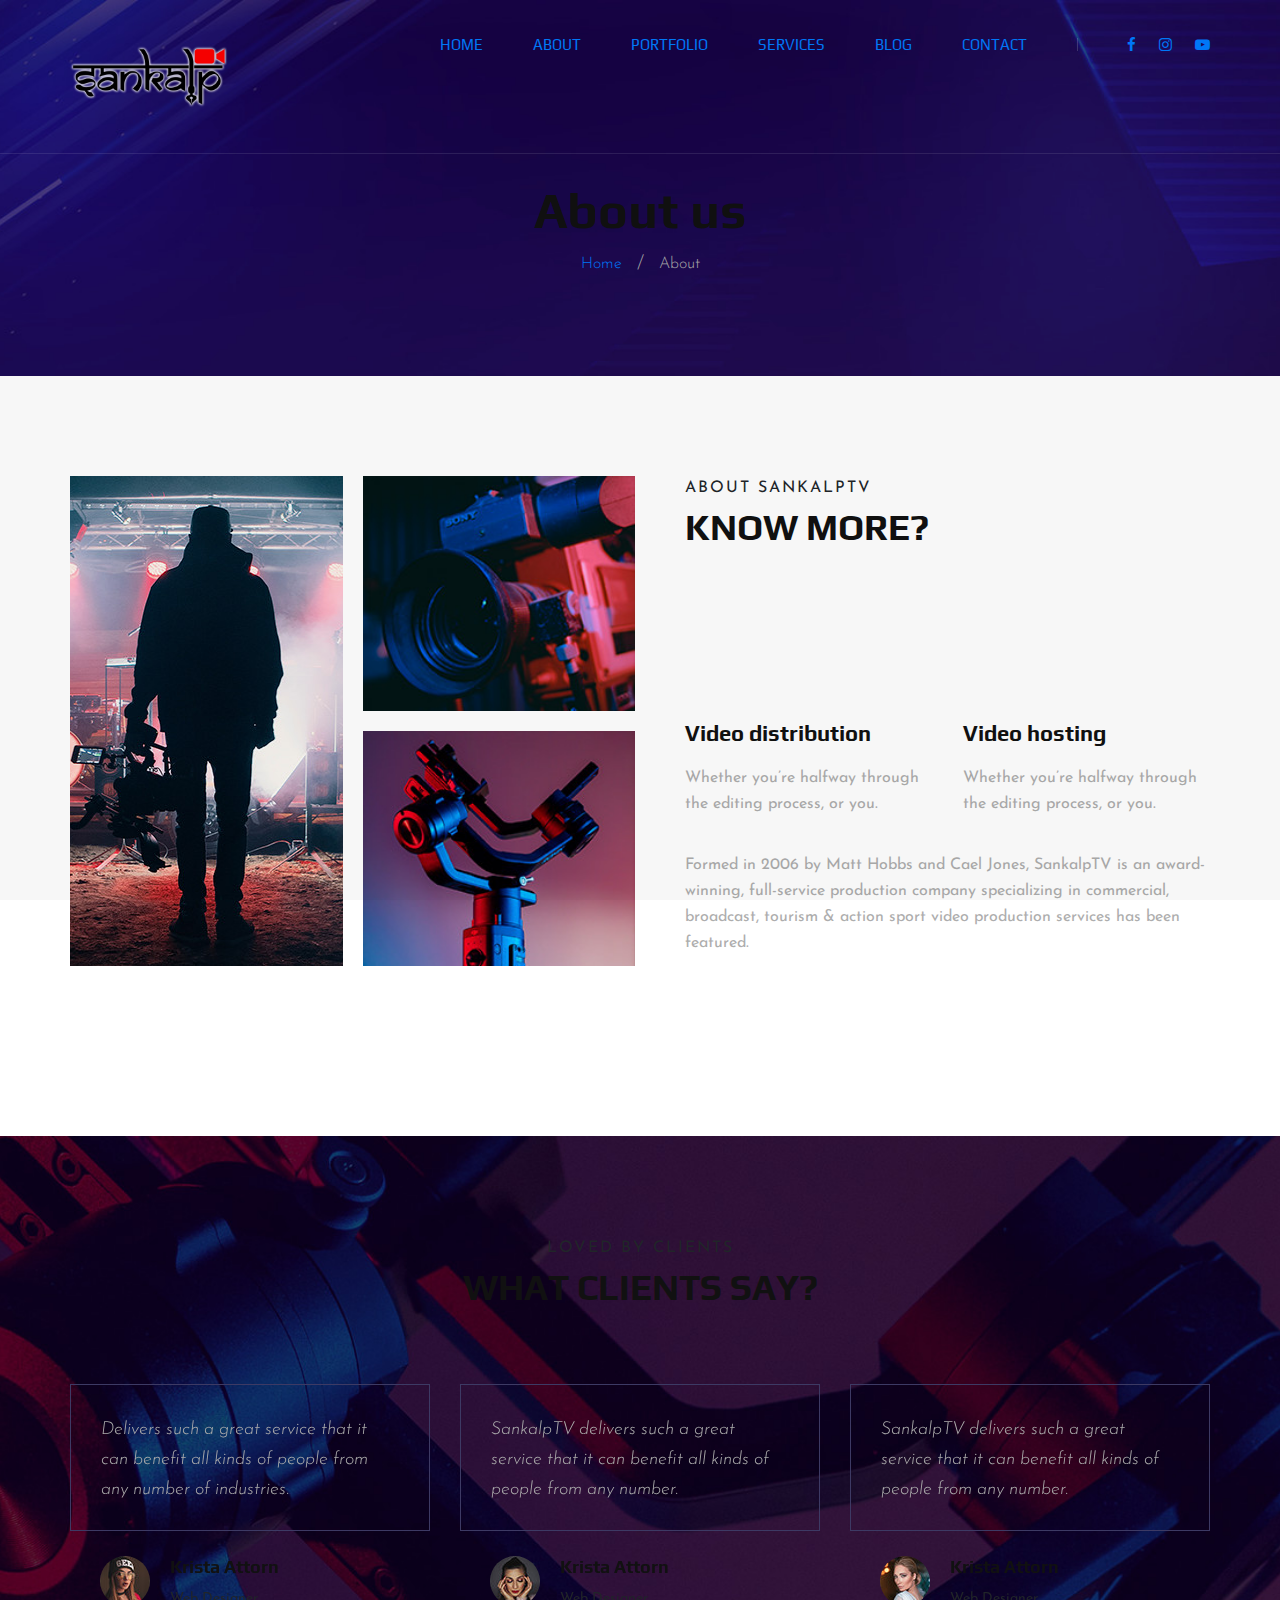
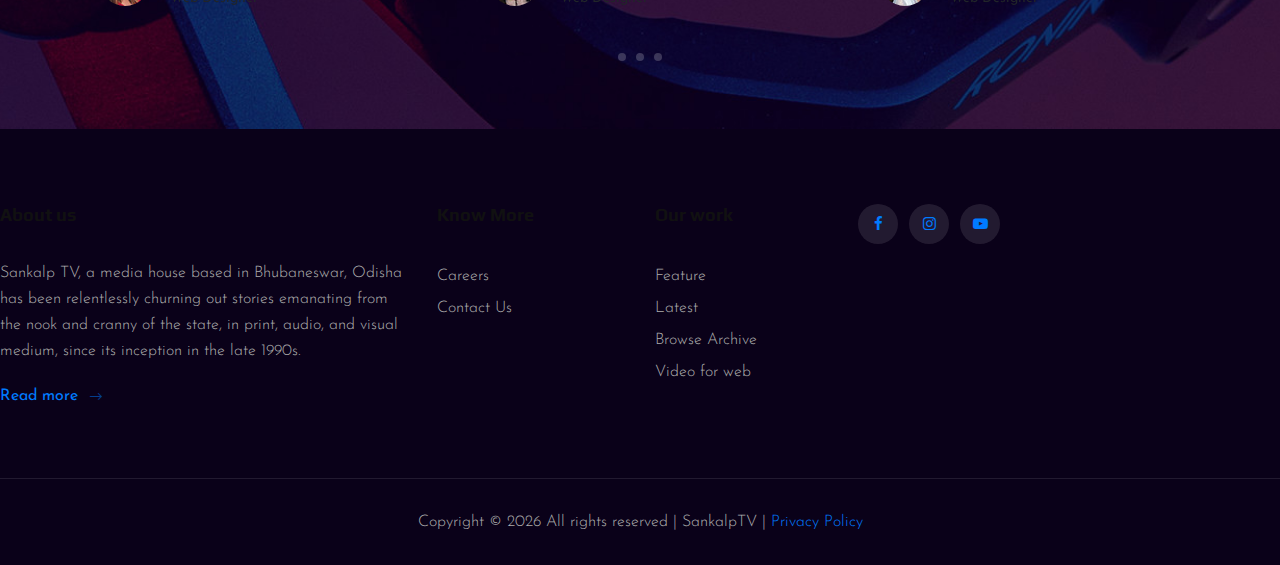
==== about.html @ 616d5037 "init work" ====
<!DOCTYPE html>
<html lang="en-IN">

<head>
    <meta charset="UTF-8">

    <!-- For IE -->
    <meta http-equiv="X-UA-Compatible" content="IE=edge">

    <!-- For Resposive Device -->
    <meta name="viewport" content="width=device-width, initial-scale=1.0">

    <meta name="description" content="SankalpTV Portfolio">
    <meta name="keywords" content="SankalpTV, Odisha, Ashok Das">
    <meta name="author" content="sankalptv"/>
    
    <title>SankalpTV | About Us</title>

    <!-- Render Optimizations-->
    <link rel="dns-prefetch" href="https://www.googletagmanager.com">
    <link rel="preconnect" href="https://fonts.gstatic.com/">
    <link rel="dns-prefetch" href="https://fonts.googleapis.com">
    <link rel="preconnect" href="https://connect.facebook.net">
    <!-- <link rel="preconnect" href="https://docs.google.com"> -->
    <link rel="preconnect" href="https://maps.google.com/">

    <!-- Google Font -->
    <link href="https://fonts.googleapis.com/css2?family=Play:wght@400;700&display=swap" rel="stylesheet">
    <link href="https://fonts.googleapis.com/css2?family=Josefin+Sans:wght@300;400;500;600;700&display=swap"
        rel="stylesheet">

    <!-- Css Styles -->
    <link rel="stylesheet" href="css/bootstrap.min.css" type="text/css">
    <link rel="stylesheet" href="css/font-awesome.min.css" type="text/css">
    <link rel="stylesheet" href="css/elegant-icons.css" type="text/css">
    <link rel="stylesheet" href="css/owl.carousel.min.css" type="text/css">
    <link rel="stylesheet" href="css/magnific-popup.css" type="text/css">
    <link rel="stylesheet" href="css/slicknav.min.css" type="text/css">
    <link rel="stylesheet" href="css/style.css" type="text/css">
</head>

<body>
    <!-- Page Preloder -->
    <div id="preloder">
        <div class="loader"></div>
    </div>

    <!-- Header Section Begin -->
    <header class="header">
        <div class="container">
            <div class="row">
                <div class="col-lg-2">
                    <div class="header__logo">
                        <a href="./index.html"><img src="img/logo/sankalp-color-logo-1.png" alt=""></a>
                    </div>
                </div>
                <div class="col-lg-10">
                    <div class="header__nav__option">
                        <nav class="header__nav__menu mobile-menu">
                            <ul>
                                <li><a href="./index.html">Home</a></li>
                                <li class="active"><a href="./about.html">About</a></li>
                                <li><a href="./portfolio.html">Portfolio</a></li>
                                <li><a href="./services.html">Services</a></li>
                                <li><a href="#">Blog</a>
                                    <ul class="dropdown">
                                        <!-- <li><a href="./about.html">About</a></li>
                                        <li><a href="./portfolio.html">Portfolio</a></li>
                                        <li><a href="./blog.html">Blog</a></li> -->
                                        <li><a href="./blog-details.html">Blog Details</a></li>
                                    </ul>
                                </li>
                                <li><a href="./contact.html">Contact</a></li>
                            </ul>
                        </nav>
                        <div class="header__nav__social">
                            <a href="https://www.facebook.com/SankalpTv"><i class="fa fa-facebook"></i></a>
                            <!-- <a href="#"><i class="fa fa-twitter"></i></a>
                            <a href="#"><i class="fa fa-dribbble"></i></a> -->
                            <a href="https://www.instagram.com/sankalp.tv"><i class="fa fa-instagram"></i></a>
                            <a href="https://www.youtube.com/@SankalpTv"><i class="fa fa-youtube-play"></i></a>
                        </div>
                    </div>
                </div>
            </div>
            <div id="mobile-menu-wrap"></div>
        </div>
    </header>
    <!-- Header End -->

    <!-- Breadcrumb Begin -->
    <div class="breadcrumb-option spad set-bg" data-setbg="img/breadcrumb-bg.jpg">
        <div class="container">
            <div class="row">
                <div class="col-lg-12 text-center">
                    <div class="breadcrumb__text">
                        <h2>About us</h2>
                        <div class="breadcrumb__links">
                            <a href="#">Home</a>
                            <span>About</span>
                        </div>
                    </div>
                </div>
            </div>
        </div>
    </div>
    <!-- Breadcrumb End -->

    <!-- About Section Begin -->
    <section class="about spad">
        <div class="container">
            <div class="row">
                <div class="col-lg-6">
                    <div class="about__pic">
                        <div class="row">
                            <div class="col-lg-6 col-md-6 col-sm-6">
                                <div class="about__pic__item about__pic__item--large set-bg"
                                    data-setbg="img/about/about-1.jpg"></div>
                            </div>
                            <div class="col-lg-6 col-md-6 col-sm-6">
                                <div class="row">
                                    <div class="col-lg-12">
                                        <div class="about__pic__item set-bg" data-setbg="img/about/about-2.jpg"></div>
                                    </div>
                                    <div class="col-lg-12">
                                        <div class="about__pic__item set-bg" data-setbg="img/about/about-3.jpg"></div>
                                    </div>
                                </div>
                            </div>
                        </div>
                    </div>
                </div>
                <div class="col-lg-6">
                    <div class="about__text">
                        <div class="section-title">
                            <span>About SankalpTV</span>
                            <h2>Know More?</h2>
                        </div>
                        <div class="row">
                            <div class="col-lg-6 col-md-6 col-sm-6">
                                <div class="services__item">
                                    <div class="services__item__icon">
                                        <img src="img/icons/si-3.png" alt="">
                                    </div>
                                    <h4>Video distribution</h4>
                                    <p>Whether you’re halfway through the editing process, or you.</p>
                                </div>
                            </div>
                            <div class="col-lg-6 col-md-6 col-sm-6">
                                <div class="services__item">
                                    <div class="services__item__icon">
                                        <img src="img/icons/si-4.png" alt="">
                                    </div>
                                    <h4>Video hosting</h4>
                                    <p>Whether you’re halfway through the editing process, or you.</p>
                                </div>
                            </div>
                        </div>
                        <div class="about__text__desc">
                            <p>Formed in 2006 by Matt Hobbs and Cael Jones, SankalpTV is an award-winning, full-service
                                production company specializing in commercial, broadcast, tourism & action sport video
                                production services has been featured.</p>
                        </div>
                    </div>
                </div>
            </div>
        </div>
    </section>
    <!-- About Section End -->

    <!-- Testimonial Section Begin -->
    <section class="testimonial spad set-bg" data-setbg="img/testimonial-bg.jpg">
        <div class="container">
            <div class="row">
                <div class="col-lg-12">
                    <div class="section-title center-title">
                        <span>Loved By Clients</span>
                        <h2>What clients say?</h2>
                    </div>
                </div>
            </div>
            <div class="row">
                <div class="testimonial__slider owl-carousel">
                    <div class="col-lg-4">
                        <div class="testimonial__item">
                            <div class="testimonial__text">
                                <p>Delivers such a great service that it can benefit all kinds of people from any number
                                    of industries.</p>
                            </div>
                            <div class="testimonial__author">
                                <div class="testimonial__author__pic">
                                    <img src="img/testimonial/ta-1.jpg" alt="">
                                </div>
                                <div class="testimonial__author__text">
                                    <h5>Krista Attorn</h5>
                                    <span>Web Designer</span>
                                </div>
                            </div>
                        </div>
                    </div>
                    <div class="col-lg-4">
                        <div class="testimonial__item">
                            <div class="testimonial__text">
                                <p>SankalpTV delivers such a great service that it can benefit all kinds of people
                                    from any number.</p>
                            </div>
                            <div class="testimonial__author">
                                <div class="testimonial__author__pic">
                                    <img src="img/testimonial/ta-2.jpg" alt="">
                                </div>
                                <div class="testimonial__author__text">
                                    <h5>Krista Attorn</h5>
                                    <span>Web Designer</span>
                                </div>
                            </div>
                        </div>
                    </div>
                    <div class="col-lg-4">
                        <div class="testimonial__item">
                            <div class="testimonial__text">
                                <p>SankalpTV delivers such a great service that it can benefit all kinds of people
                                    from any number.</p>
                            </div>
                            <div class="testimonial__author">
                                <div class="testimonial__author__pic">
                                    <img src="img/testimonial/ta-3.jpg" alt="">
                                </div>
                                <div class="testimonial__author__text">
                                    <h5>Krista Attorn</h5>
                                    <span>Web Designer</span>
                                </div>
                            </div>
                        </div>
                    </div>
                    <div class="col-lg-4">
                        <div class="testimonial__item">
                            <div class="testimonial__text">
                                <p>Delivers such a great service that it can benefit all kinds of people from any number
                                    of industries.</p>
                            </div>
                            <div class="testimonial__author">
                                <div class="testimonial__author__pic">
                                    <img src="img/testimonial/ta-1.jpg" alt="">
                                </div>
                                <div class="testimonial__author__text">
                                    <h5>Krista Attorn</h5>
                                    <span>Web Designer</span>
                                </div>
                            </div>
                        </div>
                    </div>
                    <div class="col-lg-4">
                        <div class="testimonial__item">
                            <div class="testimonial__text">
                                <p>SankalpTV delivers such a great service that it can benefit all kinds of people
                                    from any number.</p>
                            </div>
                            <div class="testimonial__author">
                                <div class="testimonial__author__pic">
                                    <img src="img/testimonial/ta-2.jpg" alt="">
                                </div>
                                <div class="testimonial__author__text">
                                    <h5>Krista Attorn</h5>
                                    <span>Web Designer</span>
                                </div>
                            </div>
                        </div>
                    </div>
                </div>
            </div>
        </div>
    </section>
    <!-- Testimonial Section End -->

    <!-- Counter Section Begin -->
    <!-- <section class="counter">
        <div class="container">
            <div class="counter__content">
                <div class="row">
                    <div class="col-lg-3 col-md-6 col-sm-6">
                        <div class="counter__item">
                            <div class="counter__item__text">
                                <img src="img/icons/ci-1.png" alt="">
                                <h2 class="counter_num">1000</h2>
                                <p>Completed Projects</p>
                            </div>
                        </div>
                    </div>
                    <div class="col-lg-3 col-md-6 col-sm-6">
                        <div class="counter__item second__item">
                            <div class="counter__item__text">
                                <img src="img/icons/ci-2.png" alt="">
                                <h2 class="counter_num">300</h2>
                                <p>Happy clients</p>
                            </div>
                        </div>
                    </div>
                    <div class="col-lg-3 col-md-6 col-sm-6">
                        <div class="counter__item third__item">
                            <div class="counter__item__text">
                                <img src="img/icons/ci-3.png" alt="">
                                <h2 class="counter_num">230</h2>
                                <p>Perspective clients</p>
                            </div>
                        </div>
                    </div>
                    <div class="col-lg-3 col-md-6 col-sm-6">
                        <div class="counter__item four__item">
                            <div class="counter__item__text">
                                <img src="img/icons/ci-4.png" alt="">
                                <h2 class="counter_num">230</h2>
                                <p>Completed Projects</p>
                            </div>
                        </div>
                    </div>
                </div>
            </div>
        </div>
    </section> -->
    <!-- Counter Section End -->

    <!-- Team Section Begin -->
    <!-- <section class="team spad set-bg" data-setbg="img/team-bg.jpg">
        <div class="container">
            <div class="row">
                <div class="col-lg-12">
                    <div class="section-title team__title">
                        <span>Nice to meet</span>
                        <h2>OUR Team</h2>
                    </div>
                </div>
            </div>
            <div class="row">
                <div class="col-lg-3 col-md-6 col-sm-6 p-0">
                    <div class="team__item set-bg" data-setbg="img/team/team-1.jpg">
                        <div class="team__item__text">
                            <h4>AMANDA STONE</h4>
                            <p>SankalpTV</p>
                            <div class="team__item__social">
                                <a href="https://www.facebook.com/SankalpTv"><i class="fa fa-facebook"></i></a>
                                <a href="#"><i class="fa fa-twitter"></i></a>
                                <a href="#"><i class="fa fa-dribbble"></i></a>
                                <a href="https://www.instagram.com/sankalp.tv"><i class="fa fa-instagram"></i></a>
                            </div>
                        </div>
                    </div>
                </div>
                <div class="col-lg-3 col-md-6 col-sm-6 p-0">
                    <div class="team__item team__item--second set-bg" data-setbg="img/team/team-2.jpg">
                        <div class="team__item__text">
                            <h4>AMANDA STONE</h4>
                            <p>SankalpTV</p>
                            <div class="team__item__social">
                                <a href="https://www.facebook.com/SankalpTv"><i class="fa fa-facebook"></i></a>
                                <a href="#"><i class="fa fa-twitter"></i></a>
                                <a href="#"><i class="fa fa-dribbble"></i></a>
                                <a href="https://www.instagram.com/sankalp.tv"><i class="fa fa-instagram"></i></a>
                            </div>
                        </div>
                    </div>
                </div>
                <div class="col-lg-3 col-md-6 col-sm-6 p-0">
                    <div class="team__item team__item--third set-bg" data-setbg="img/team/team-3.jpg">
                        <div class="team__item__text">
                            <h4>AMANDA STONE</h4>
                            <p>SankalpTV</p>
                            <div class="team__item__social">
                                <a href="https://www.facebook.com/SankalpTv"><i class="fa fa-facebook"></i></a>
                                <a href="#"><i class="fa fa-twitter"></i></a>
                                <a href="#"><i class="fa fa-dribbble"></i></a>
                                <a href="https://www.instagram.com/sankalp.tv"><i class="fa fa-instagram"></i></a>
                            </div>
                        </div>
                    </div>
                </div>
                <div class="col-lg-3 col-md-6 col-sm-6 p-0">
                    <div class="team__item team__item--four set-bg" data-setbg="img/team/team-4.jpg">
                        <div class="team__item__text">
                            <h4>AMANDA STONE</h4>
                            <p>SankalpTV</p>
                            <div class="team__item__social">
                                <a href="https://www.facebook.com/SankalpTv"><i class="fa fa-facebook"></i></a>
                                <a href="#"><i class="fa fa-twitter"></i></a>
                                <a href="#"><i class="fa fa-dribbble"></i></a>
                                <a href="https://www.instagram.com/sankalp.tv"><i class="fa fa-instagram"></i></a>
                            </div>
                        </div>
                    </div>
                </div>
                <div class="col-lg-12 p-0">
                    <div class="team__btn">
                        <a href="#" class="primary-btn">Meet Our Team</a>
                    </div>
                </div>
            </div>
        </div>
    </section> -->
    <!-- Team Section End -->

    <!-- Footer Section Begin -->
    <footer class="footer">
        <div class="container">
            <!-- <div class="footer__top">
                <div class="row">
                    <div class="col-lg-6 col-md-6">
                        <div class="footer__top__logo">
                            <a href="#"><img src="img/logo/sankalp-color-logo-1.png" alt=""></a>
                        </div>
                    </div>
                    <div class="col-lg-6 col-md-6">
                        <div class="footer__top__social">
                            <a href="https://www.facebook.com/SankalpTv"><i class="fa fa-facebook"></i></a>
                            <a href="#"><i class="fa fa-twitter"></i></a>
                            <a href="#"><i class="fa fa-dribbble"></i></a>
                            <a href="https://www.instagram.com/sankalp.tv"><i class="fa fa-instagram"></i></a>
                            <a href="https://www.youtube.com/@SankalpTv"><i class="fa fa-youtube-play"></i></a>
                        </div>
                    </div>
                </div> -->
            </div>
            <div class="footer__option">
                <div class="row">
                    <div class="col-lg-4 col-md-6 col-sm-6">
                        <div class="footer__option__item">
                            <h5>About us</h5>
                            <p>Sankalp TV, a media house based in Bhubaneswar, Odisha has been relentlessly churning out stories emanating from the nook and cranny of the state, in print, audio, and visual medium, since its inception in the late 1990s.</p>
                            <a href="./about.html" class="read__more">Read more <span class="arrow_right"></span></a>
                        </div>
                    </div>
                    <div class="col-lg-2 col-md-3 col-sm-3">
                        <div class="footer__option__item">
                            <h5>Know More</h5>
                            <ul>
                                <!-- <li><a href="#">Team</a></li> -->
                                <li><a href="#">Careers</a></li>
                                <li><a href="#">Contact Us</a></li>
                                <!-- <li><a href="#">Locations</a></li> -->
                            </ul>
                        </div>
                    </div>
                    <div class="col-lg-2 col-md-3 col-sm-3">
                        <div class="footer__option__item">
                            <h5>Our work</h5>
                            <ul>
                                <li><a href="#">Feature</a></li>
                                <li><a href="#">Latest</a></li>
                                <li><a href="#">Browse Archive</a></li>
                                <li><a href="#">Video for web</a></li>
                            </ul>
                        </div>
                    </div>
                    <!-- <div class="col-lg-4 col-md-12">
                        <div class="footer__option__item">
                            <h5>Newsletter</h5>
                            <p>SankalpTV is an award-winning, full-service production company specializing.</p>
                            <form action="#">
                                <input type="text" placeholder="Email">
                                <button type="submit"><i class="fa fa-send"></i></button>
                            </form>
                        </div>
                    </div> -->
                    <div class="footer__top__social">
                        <a href="https://www.facebook.com/SankalpTv"><i class="fa fa-facebook"></i></a>
                        <!-- <a href="#"><i class="fa fa-twitter"></i></a>
                        <a href="#"><i class="fa fa-dribbble"></i></a> -->
                        <a href="https://www.instagram.com/sankalp.tv"><i class="fa fa-instagram"></i></a>
                        <a href="https://www.youtube.com/@SankalpTv"><i class="fa fa-youtube-play"></i></a>
                    </div>
                </div>
            </div>
            <div class="footer__copyright">
                <div class="row">
                    <div class="col-lg-12 text-center">
                        <p class="footer__copyright__text">Copyright &copy;
                            <script>
                                document.write(new Date().getFullYear());
                            </script>
                            All rights reserved | SankalpTV | <a href="./privacy-policy.html">Privacy Policy</a>
                        </p>
                    </div>
                </div>
            </div>
        </div>
    </footer>
    <!-- Footer Section End -->

    <!-- Js Plugins -->
    <script src="js/jquery-3.3.1.min.js"></script>
    <script src="js/bootstrap.min.js"></script>
    <script src="js/jquery.magnific-popup.min.js"></script>
    <script src="js/mixitup.min.js"></script>
    <script src="js/masonry.pkgd.min.js"></script>
    <script src="js/jquery.slicknav.js"></script>
    <script src="js/owl.carousel.min.js"></script>
    <script src="js/main.js"></script>
</body>

</html>
---- css/elegant-icons.css ----
@font-face {
	font-family: 'ElegantIcons';
	src:url('../fonts/ElegantIcons.eot');
	src:url('../fonts/ElegantIcons.eot?#iefix') format('embedded-opentype'),
		url('../fonts/ElegantIcons.woff') format('woff'),
		url('../fonts/ElegantIcons.ttf') format('truetype'),
		url('../fonts/ElegantIcons.svg#ElegantIcons') format('svg');
	font-weight: normal;
	font-style: normal;
}

/* Use the following CSS code if you want to use data attributes for inserting your icons */
[data-icon]:before {
	font-family: 'ElegantIcons';
	content: attr(data-icon);
	speak: none;
	font-weight: normal;
	font-variant: normal;
	text-transform: none;
	line-height: 1;
	-webkit-font-smoothing: antialiased;
	-moz-osx-font-smoothing: grayscale;
}

/* Use the following CSS code if you want to have a class per icon */
/*
Instead of a list of all class selectors,
you can use the generic selector below, but it's slower:
[class*="your-class-prefix"] {
*/
.arrow_up, .arrow_down, .arrow_left, .arrow_right, .arrow_left-up, .arrow_right-up, .arrow_right-down, .arrow_left-down, .arrow-up-down, .arrow_up-down_alt, .arrow_left-right_alt, .arrow_left-right, .arrow_expand_alt2, .arrow_expand_alt, .arrow_condense, .arrow_expand, .arrow_move, .arrow_carrot-up, .arrow_carrot-down, .arrow_carrot-left, .arrow_carrot-right, .arrow_carrot-2up, .arrow_carrot-2down, .arrow_carrot-2left, .arrow_carrot-2right, .arrow_carrot-up_alt2, .arrow_carrot-down_alt2, .arrow_carrot-left_alt2, .arrow_carrot-right_alt2, .arrow_carrot-2up_alt2, .arrow_carrot-2down_alt2, .arrow_carrot-2left_alt2, .arrow_carrot-2right_alt2, .arrow_triangle-up, .arrow_triangle-down, .arrow_triangle-left, .arrow_triangle-right, .arrow_triangle-up_alt2, .arrow_triangle-down_alt2, .arrow_triangle-left_alt2, .arrow_triangle-right_alt2, .arrow_back, .icon_minus-06, .icon_plus, .icon_close, .icon_check, .icon_minus_alt2, .icon_plus_alt2, .icon_close_alt2, .icon_check_alt2, .icon_zoom-out_alt, .icon_zoom-in_alt, .icon_search, .icon_box-empty, .icon_box-selected, .icon_minus-box, .icon_plus-box, .icon_box-checked, .icon_circle-empty, .icon_circle-slelected, .icon_stop_alt2, .icon_stop, .icon_pause_alt2, .icon_pause, .icon_menu, .icon_menu-square_alt2, .icon_menu-circle_alt2, .icon_ul, .icon_ol, .icon_adjust-horiz, .icon_adjust-vert, .icon_document_alt, .icon_documents_alt, .icon_pencil, .icon_pencil-edit_alt, .icon_pencil-edit, .icon_folder-alt, .icon_folder-open_alt, .icon_folder-add_alt, .icon_info_alt, .icon_error-oct_alt, .icon_error-circle_alt, .icon_error-triangle_alt, .icon_question_alt2, .icon_question, .icon_comment_alt, .icon_chat_alt, .icon_vol-mute_alt, .icon_volume-low_alt, .icon_volume-high_alt, .icon_quotations, .icon_quotations_alt2, .icon_clock_alt, .icon_lock_alt, .icon_lock-open_alt, .icon_key_alt, .icon_cloud_alt, .icon_cloud-upload_alt, .icon_cloud-download_alt, .icon_image, .icon_images, .icon_lightbulb_alt, .icon_gift_alt, .icon_house_alt, .icon_genius, .icon_mobile, .icon_tablet, .icon_laptop, .icon_desktop, .icon_camera_alt, .icon_mail_alt, .icon_cone_alt, .icon_ribbon_alt, .icon_bag_alt, .icon_creditcard, .icon_cart_alt, .icon_paperclip, .icon_tag_alt, .icon_tags_alt, .icon_trash_alt, .icon_cursor_alt, .icon_mic_alt, .icon_compass_alt, .icon_pin_alt, .icon_pushpin_alt, .icon_map_alt, .icon_drawer_alt, .icon_toolbox_alt, .icon_book_alt, .icon_calendar, .icon_film, .icon_table, .icon_contacts_alt, .icon_headphones, .icon_lifesaver, .icon_piechart, .icon_refresh, .icon_link_alt, .icon_link, .icon_loading, .icon_blocked, .icon_archive_alt, .icon_heart_alt, .icon_star_alt, .icon_star-half_alt, .icon_star, .icon_star-half, .icon_tools, .icon_tool, .icon_cog, .icon_cogs, .arrow_up_alt, .arrow_down_alt, .arrow_left_alt, .arrow_right_alt, .arrow_left-up_alt, .arrow_right-up_alt, .arrow_right-down_alt, .arrow_left-down_alt, .arrow_condense_alt, .arrow_expand_alt3, .arrow_carrot_up_alt, .arrow_carrot-down_alt, .arrow_carrot-left_alt, .arrow_carrot-right_alt, .arrow_carrot-2up_alt, .arrow_carrot-2dwnn_alt, .arrow_carrot-2left_alt, .arrow_carrot-2right_alt, .arrow_triangle-up_alt, .arrow_triangle-down_alt, .arrow_triangle-left_alt, .arrow_triangle-right_alt, .icon_minus_alt, .icon_plus_alt, .icon_close_alt, .icon_check_alt, .icon_zoom-out, .icon_zoom-in, .icon_stop_alt, .icon_menu-square_alt, .icon_menu-circle_alt, .icon_document, .icon_documents, .icon_pencil_alt, .icon_folder, .icon_folder-open, .icon_folder-add, .icon_folder_upload, .icon_folder_download, .icon_info, .icon_error-circle, .icon_error-oct, .icon_error-triangle, .icon_question_alt, .icon_comment, .icon_chat, .icon_vol-mute, .icon_volume-low, .icon_volume-high, .icon_quotations_alt, .icon_clock, .icon_lock, .icon_lock-open, .icon_key, .icon_cloud, .icon_cloud-upload, .icon_cloud-download, .icon_lightbulb, .icon_gift, .icon_house, .icon_camera, .icon_mail, .icon_cone, .icon_ribbon, .icon_bag, .icon_cart, .icon_tag, .icon_tags, .icon_trash, .icon_cursor, .icon_mic, .icon_compass, .icon_pin, .icon_pushpin, .icon_map, .icon_drawer, .icon_toolbox, .icon_book, .icon_contacts, .icon_archive, .icon_heart, .icon_profile, .icon_group, .icon_grid-2x2, .icon_grid-3x3, .icon_music, .icon_pause_alt, .icon_phone, .icon_upload, .icon_download, .social_facebook, .social_twitter, .social_pinterest, .social_googleplus, .social_tumblr, .social_tumbleupon, .social_wordpress, .social_instagram, .social_dribbble, .social_vimeo, .social_linkedin, .social_rss, .social_deviantart, .social_share, .social_myspace, .social_skype, .social_youtube, .social_picassa, .social_googledrive, .social_flickr, .social_blogger, .social_spotify, .social_delicious, .social_facebook_circle, .social_twitter_circle, .social_pinterest_circle, .social_googleplus_circle, .social_tumblr_circle, .social_stumbleupon_circle, .social_wordpress_circle, .social_instagram_circle, .social_dribbble_circle, .social_vimeo_circle, .social_linkedin_circle, .social_rss_circle, .social_deviantart_circle, .social_share_circle, .social_myspace_circle, .social_skype_circle, .social_youtube_circle, .social_picassa_circle, .social_googledrive_alt2, .social_flickr_circle, .social_blogger_circle, .social_spotify_circle, .social_delicious_circle, .social_facebook_square, .social_twitter_square, .social_pinterest_square, .social_googleplus_square, .social_tumblr_square, .social_stumbleupon_square, .social_wordpress_square, .social_instagram_square, .social_dribbble_square, .social_vimeo_square, .social_linkedin_square, .social_rss_square, .social_deviantart_square, .social_share_square, .social_myspace_square, .social_skype_square, .social_youtube_square, .social_picassa_square, .social_googledrive_square, .social_flickr_square, .social_blogger_square, .social_spotify_square, .social_delicious_square, .icon_printer, .icon_calulator, .icon_building, .icon_floppy, .icon_drive, .icon_search-2, .icon_id, .icon_id-2, .icon_puzzle, .icon_like, .icon_dislike, .icon_mug, .icon_currency, .icon_wallet, .icon_pens, .icon_easel, .icon_flowchart, .icon_datareport, .icon_briefcase, .icon_shield, .icon_percent, .icon_globe, .icon_globe-2, .icon_target, .icon_hourglass, .icon_balance, .icon_rook, .icon_printer-alt, .icon_calculator_alt, .icon_building_alt, .icon_floppy_alt, .icon_drive_alt, .icon_search_alt, .icon_id_alt, .icon_id-2_alt, .icon_puzzle_alt, .icon_like_alt, .icon_dislike_alt, .icon_mug_alt, .icon_currency_alt, .icon_wallet_alt, .icon_pens_alt, .icon_easel_alt, .icon_flowchart_alt, .icon_datareport_alt, .icon_briefcase_alt, .icon_shield_alt, .icon_percent_alt, .icon_globe_alt, .icon_clipboard {
	font-family: 'ElegantIcons';
	speak: none;
	font-style: normal;
	font-weight: normal;
	font-variant: normal;
	text-transform: none;
	line-height: 1;
	-webkit-font-smoothing: antialiased;
}
.arrow_up:before {
	content: "\21";
}
.arrow_down:before {
	content: "\22";
}
.arrow_left:before {
	content: "\23";
}
.arrow_right:before {
	content: "\24";
}
.arrow_left-up:before {
	content: "\25";
}
.arrow_right-up:before {
	content: "\26";
}
.arrow_right-down:before {
	content: "\27";
}
.arrow_left-down:before {
	content: "\28";
}
.arrow-up-down:before {
	content: "\29";
}
.arrow_up-down_alt:before {
	content: "\2a";
}
.arrow_left-right_alt:before {
	content: "\2b";
}
.arrow_left-right:before {
	content: "\2c";
}
.arrow_expand_alt2:before {
	content: "\2d";
}
.arrow_expand_alt:before {
	content: "\2e";
}
.arrow_condense:before {
	content: "\2f";
}
.arrow_expand:before {
	content: "\30";
}
.arrow_move:before {
	content: "\31";
}
.arrow_carrot-up:before {
	content: "\32";
}
.arrow_carrot-down:before {
	content: "\33";
}
.arrow_carrot-left:before {
	content: "\34";
}
.arrow_carrot-right:before {
	content: "\35";
}
.arrow_carrot-2up:before {
	content: "\36";
}
.arrow_carrot-2down:before {
	content: "\37";
}
.arrow_carrot-2left:before {
	content: "\38";
}
.arrow_carrot-2right:before {
	content: "\39";
}
.arrow_carrot-up_alt2:before {
	content: "\3a";
}
.arrow_carrot-down_alt2:before {
	content: "\3b";
}
.arrow_carrot-left_alt2:before {
	content: "\3c";
}
.arrow_carrot-right_alt2:before {
	content: "\3d";
}
.arrow_carrot-2up_alt2:before {
	content: "\3e";
}
.arrow_carrot-2down_alt2:before {
	content: "\3f";
}
.arrow_carrot-2left_alt2:before {
	content: "\40";
}
.arrow_carrot-2right_alt2:before {
	content: "\41";
}
.arrow_triangle-up:before {
	content: "\42";
}
.arrow_triangle-down:before {
	content: "\43";
}
.arrow_triangle-left:before {
	content: "\44";
}
.arrow_triangle-right:before {
	content: "\45";
}
.arrow_triangle-up_alt2:before {
	content: "\46";
}
.arrow_triangle-down_alt2:before {
	content: "\47";
}
.arrow_triangle-left_alt2:before {
	content: "\48";
}
.arrow_triangle-right_alt2:before {
	content: "\49";
}
.arrow_back:before {
	content: "\4a";
}
.icon_minus-06:before {
	content: "\4b";
}
.icon_plus:before {
	content: "\4c";
}
.icon_close:before {
	content: "\4d";
}
.icon_check:before {
	content: "\4e";
}
.icon_minus_alt2:before {
	content: "\4f";
}
.icon_plus_alt2:before {
	content: "\50";
}
.icon_close_alt2:before {
	content: "\51";
}
.icon_check_alt2:before {
	content: "\52";
}
.icon_zoom-out_alt:before {
	content: "\53";
}
.icon_zoom-in_alt:before {
	content: "\54";
}
.icon_search:before {
	content: "\55";
}
.icon_box-empty:before {
	content: "\56";
}
.icon_box-selected:before {
	content: "\57";
}
.icon_minus-box:before {
	content: "\58";
}
.icon_plus-box:before {
	content: "\59";
}
.icon_box-checked:before {
	content: "\5a";
}
.icon_circle-empty:before {
	content: "\5b";
}
.icon_circle-slelected:before {
	content: "\5c";
}
.icon_stop_alt2:before {
	content: "\5d";
}
.icon_stop:before {
	content: "\5e";
}
.icon_pause_alt2:before {
	content: "\5f";
}
.icon_pause:before {
	content: "\60";
}
.icon_menu:before {
	content: "\61";
}
.icon_menu-square_alt2:before {
	content: "\62";
}
.icon_menu-circle_alt2:before {
	content: "\63";
}
.icon_ul:before {
	content: "\64";
}
.icon_ol:before {
	content: "\65";
}
.icon_adjust-horiz:before {
	content: "\66";
}
.icon_adjust-vert:before {
	content: "\67";
}
.icon_document_alt:before {
	content: "\68";
}
.icon_documents_alt:before {
	content: "\69";
}
.icon_pencil:before {
	content: "\6a";
}
.icon_pencil-edit_alt:before {
	content: "\6b";
}
.icon_pencil-edit:before {
	content: "\6c";
}
.icon_folder-alt:before {
	content: "\6d";
}
.icon_folder-open_alt:before {
	content: "\6e";
}
.icon_folder-add_alt:before {
	content: "\6f";
}
.icon_info_alt:before {
	content: "\70";
}
.icon_error-oct_alt:before {
	content: "\71";
}
.icon_error-circle_alt:before {
	content: "\72";
}
.icon_error-triangle_alt:before {
	content: "\73";
}
.icon_question_alt2:before {
	content: "\74";
}
.icon_question:before {
	content: "\75";
}
.icon_comment_alt:before {
	content: "\76";
}
.icon_chat_alt:before {
	content: "\77";
}
.icon_vol-mute_alt:before {
	content: "\78";
}
.icon_volume-low_alt:before {
	content: "\79";
}
.icon_volume-high_alt:before {
	content: "\7a";
}
.icon_quotations:before {
	content: "\7b";
}
.icon_quotations_alt2:before {
	content: "\7c";
}
.icon_clock_alt:before {
	content: "\7d";
}
.icon_lock_alt:before {
	content: "\7e";
}
.icon_lock-open_alt:before {
	content: "\e000";
}
.icon_key_alt:before {
	content: "\e001";
}
.icon_cloud_alt:before {
	content: "\e002";
}
.icon_cloud-upload_alt:before {
	content: "\e003";
}
.icon_cloud-download_alt:before {
	content: "\e004";
}
.icon_image:before {
	content: "\e005";
}
.icon_images:before {
	content: "\e006";
}
.icon_lightbulb_alt:before {
	content: "\e007";
}
.icon_gift_alt:before {
	content: "\e008";
}
.icon_house_alt:before {
	content: "\e009";
}
.icon_genius:before {
	content: "\e00a";
}
.icon_mobile:before {
	content: "\e00b";
}
.icon_tablet:before {
	content: "\e00c";
}
.icon_laptop:before {
	content: "\e00d";
}
.icon_desktop:before {
	content: "\e00e";
}
.icon_camera_alt:before {
	content: "\e00f";
}
.icon_mail_alt:before {
	content: "\e010";
}
.icon_cone_alt:before {
	content: "\e011";
}
.icon_ribbon_alt:before {
	content: "\e012";
}
.icon_bag_alt:before {
	content: "\e013";
}
.icon_creditcard:before {
	content: "\e014";
}
.icon_cart_alt:before {
	content: "\e015";
}
.icon_paperclip:before {
	content: "\e016";
}
.icon_tag_alt:before {
	content: "\e017";
}
.icon_tags_alt:before {
	content: "\e018";
}
.icon_trash_alt:before {
	content: "\e019";
}
.icon_cursor_alt:before {
	content: "\e01a";
}
.icon_mic_alt:before {
	content: "\e01b";
}
.icon_compass_alt:before {
	content: "\e01c";
}
.icon_pin_alt:before {
	content: "\e01d";
}
.icon_pushpin_alt:before {
	content: "\e01e";
}
.icon_map_alt:before {
	content: "\e01f";
}
.icon_drawer_alt:before {
	content: "\e020";
}
.icon_toolbox_alt:before {
	content: "\e021";
}
.icon_book_alt:before {
	content: "\e022";
}
.icon_calendar:before {
	content: "\e023";
}
.icon_film:before {
	content: "\e024";
}
.icon_table:before {
	content: "\e025";
}
.icon_contacts_alt:before {
	content: "\e026";
}
.icon_headphones:before {
	content: "\e027";
}
.icon_lifesaver:before {
	content: "\e028";
}
.icon_piechart:before {
	content: "\e029";
}
.icon_refresh:before {
	content: "\e02a";
}
.icon_link_alt:before {
	content: "\e02b";
}
.icon_link:before {
	content: "\e02c";
}
.icon_loading:before {
	content: "\e02d";
}
.icon_blocked:before {
	content: "\e02e";
}
.icon_archive_alt:before {
	content: "\e02f";
}
.icon_heart_alt:before {
	content: "\e030";
}
.icon_star_alt:before {
	content: "\e031";
}
.icon_star-half_alt:before {
	content: "\e032";
}
.icon_star:before {
	content: "\e033";
}
.icon_star-half:before {
	content: "\e034";
}
.icon_tools:before {
	content: "\e035";
}
.icon_tool:before {
	content: "\e036";
}
.icon_cog:before {
	content: "\e037";
}
.icon_cogs:before {
	content: "\e038";
}
.arrow_up_alt:before {
	content: "\e039";
}
.arrow_down_alt:before {
	content: "\e03a";
}
.arrow_left_alt:before {
	content: "\e03b";
}
.arrow_right_alt:before {
	content: "\e03c";
}
.arrow_left-up_alt:before {
	content: "\e03d";
}
.arrow_right-up_alt:before {
	content: "\e03e";
}
.arrow_right-down_alt:before {
	content: "\e03f";
}
.arrow_left-down_alt:before {
	content: "\e040";
}
.arrow_condense_alt:before {
	content: "\e041";
}
.arrow_expand_alt3:before {
	content: "\e042";
}
.arrow_carrot_up_alt:before {
	content: "\e043";
}
.arrow_carrot-down_alt:before {
	content: "\e044";
}
.arrow_carrot-left_alt:before {
	content: "\e045";
}
.arrow_carrot-right_alt:before {
	content: "\e046";
}
.arrow_carrot-2up_alt:before {
	content: "\e047";
}
.arrow_carrot-2dwnn_alt:before {
	content: "\e048";
}
.arrow_carrot-2left_alt:before {
	content: "\e049";
}
.arrow_carrot-2right_alt:before {
	content: "\e04a";
}
.arrow_triangle-up_alt:before {
	content: "\e04b";
}
.arrow_triangle-down_alt:before {
	content: "\e04c";
}
.arrow_triangle-left_alt:before {
	content: "\e04d";
}
.arrow_triangle-right_alt:before {
	content: "\e04e";
}
.icon_minus_alt:before {
	content: "\e04f";
}
.icon_plus_alt:before {
	content: "\e050";
}
.icon_close_alt:before {
	content: "\e051";
}
.icon_check_alt:before {
	content: "\e052";
}
.icon_zoom-out:before {
	content: "\e053";
}
.icon_zoom-in:before {
	content: "\e054";
}
.icon_stop_alt:before {
	content: "\e055";
}
.icon_menu-square_alt:before {
	content: "\e056";
}
.icon_menu-circle_alt:before {
	content: "\e057";
}
.icon_document:before {
	content: "\e058";
}
.icon_documents:before {
	content: "\e059";
}
.icon_pencil_alt:before {
	content: "\e05a";
}
.icon_folder:before {
	content: "\e05b";
}
.icon_folder-open:before {
	content: "\e05c";
}
.icon_folder-add:before {
	content: "\e05d";
}
.icon_folder_upload:before {
	content: "\e05e";
}
.icon_folder_download:before {
	content: "\e05f";
}
.icon_info:before {
	content: "\e060";
}
.icon_error-circle:before {
	content: "\e061";
}
.icon_error-oct:before {
	content: "\e062";
}
.icon_error-triangle:before {
	content: "\e063";
}
.icon_question_alt:before {
	content: "\e064";
}
.icon_comment:before {
	content: "\e065";
}
.icon_chat:before {
	content: "\e066";
}
.icon_vol-mute:before {
	content: "\e067";
}
.icon_volume-low:before {
	content: "\e068";
}
.icon_volume-high:before {
	content: "\e069";
}
.icon_quotations_alt:before {
	content: "\e06a";
}
.icon_clock:before {
	content: "\e06b";
}
.icon_lock:before {
	content: "\e06c";
}
.icon_lock-open:before {
	content: "\e06d";
}
.icon_key:before {
	content: "\e06e";
}
.icon_cloud:before {
	content: "\e06f";
}
.icon_cloud-upload:before {
	content: "\e070";
}
.icon_cloud-download:before {
	content: "\e071";
}
.icon_lightbulb:before {
	content: "\e072";
}
.icon_gift:before {
	content: "\e073";
}
.icon_house:before {
	content: "\e074";
}
.icon_camera:before {
	content: "\e075";
}
.icon_mail:before {
	content: "\e076";
}
.icon_cone:before {
	content: "\e077";
}
.icon_ribbon:before {
	content: "\e078";
}
.icon_bag:before {
	content: "\e079";
}
.icon_cart:before {
	content: "\e07a";
}
.icon_tag:before {
	content: "\e07b";
}
.icon_tags:before {
	content: "\e07c";
}
.icon_trash:before {
	content: "\e07d";
}
.icon_cursor:before {
	content: "\e07e";
}
.icon_mic:before {
	content: "\e07f";
}
.icon_compass:before {
	content: "\e080";
}
.icon_pin:before {
	content: "\e081";
}
.icon_pushpin:before {
	content: "\e082";
}
.icon_map:before {
	content: "\e083";
}
.icon_drawer:before {
	content: "\e084";
}
.icon_toolbox:before {
	content: "\e085";
}
.icon_book:before {
	content: "\e086";
}
.icon_contacts:before {
	content: "\e087";
}
.icon_archive:before {
	content: "\e088";
}
.icon_heart:before {
	content: "\e089";
}
.icon_profile:before {
	content: "\e08a";
}
.icon_group:before {
	content: "\e08b";
}
.icon_grid-2x2:before {
	content: "\e08c";
}
.icon_grid-3x3:before {
	content: "\e08d";
}
.icon_music:before {
	content: "\e08e";
}
.icon_pause_alt:before {
	content: "\e08f";
}
.icon_phone:before {
	content: "\e090";
}
.icon_upload:before {
	content: "\e091";
}
.icon_download:before {
	content: "\e092";
}
.social_facebook:before {
	content: "\e093";
}
.social_twitter:before {
	content: "\e094";
}
.social_pinterest:before {
	content: "\e095";
}
.social_googleplus:before {
	content: "\e096";
}
.social_tumblr:before {
	content: "\e097";
}
.social_tumbleupon:before {
	content: "\e098";
}
.social_wordpress:before {
	content: "\e099";
}
.social_instagram:before {
	content: "\e09a";
}
.social_dribbble:before {
	content: "\e09b";
}
.social_vimeo:before {
	content: "\e09c";
}
.social_linkedin:before {
	content: "\e09d";
}
.social_rss:before {
	content: "\e09e";
}
.social_deviantart:before {
	content: "\e09f";
}
.social_share:before {
	content: "\e0a0";
}
.social_myspace:before {
	content: "\e0a1";
}
.social_skype:before {
	content: "\e0a2";
}
.social_youtube:before {
	content: "\e0a3";
}
.social_picassa:before {
	content: "\e0a4";
}
.social_googledrive:before {
	content: "\e0a5";
}
.social_flickr:before {
	content: "\e0a6";
}
.social_blogger:before {
	content: "\e0a7";
}
.social_spotify:before {
	content: "\e0a8";
}
.social_delicious:before {
	content: "\e0a9";
}
.social_facebook_circle:before {
	content: "\e0aa";
}
.social_twitter_circle:before {
	content: "\e0ab";
}
.social_pinterest_circle:before {
	content: "\e0ac";
}
.social_googleplus_circle:before {
	content: "\e0ad";
}
.social_tumblr_circle:before {
	content: "\e0ae";
}
.social_stumbleupon_circle:before {
	content: "\e0af";
}
.social_wordpress_circle:before {
	content: "\e0b0";
}
.social_instagram_circle:before {
	content: "\e0b1";
}
.social_dribbble_circle:before {
	content: "\e0b2";
}
.social_vimeo_circle:before {
	content: "\e0b3";
}
.social_linkedin_circle:before {
	content: "\e0b4";
}
.social_rss_circle:before {
	content: "\e0b5";
}
.social_deviantart_circle:before {
	content: "\e0b6";
}
.social_share_circle:before {
	content: "\e0b7";
}
.social_myspace_circle:before {
	content: "\e0b8";
}
.social_skype_circle:before {
	content: "\e0b9";
}
.social_youtube_circle:before {
	content: "\e0ba";
}
.social_picassa_circle:before {
	content: "\e0bb";
}
.social_googledrive_alt2:before {
	content: "\e0bc";
}
.social_flickr_circle:before {
	content: "\e0bd";
}
.social_blogger_circle:before {
	content: "\e0be";
}
.social_spotify_circle:before {
	content: "\e0bf";
}
.social_delicious_circle:before {
	content: "\e0c0";
}
.social_facebook_square:before {
	content: "\e0c1";
}
.social_twitter_square:before {
	content: "\e0c2";
}
.social_pinterest_square:before {
	content: "\e0c3";
}
.social_googleplus_square:before {
	content: "\e0c4";
}
.social_tumblr_square:before {
	content: "\e0c5";
}
.social_stumbleupon_square:before {
	content: "\e0c6";
}
.social_wordpress_square:before {
	content: "\e0c7";
}
.social_instagram_square:before {
	content: "\e0c8";
}
.social_dribbble_square:before {
	content: "\e0c9";
}
.social_vimeo_square:before {
	content: "\e0ca";
}
.social_linkedin_square:before {
	content: "\e0cb";
}
.social_rss_square:before {
	content: "\e0cc";
}
.social_deviantart_square:before {
	content: "\e0cd";
}
.social_share_square:before {
	content: "\e0ce";
}
.social_myspace_square:before {
	content: "\e0cf";
}
.social_skype_square:before {
	content: "\e0d0";
}
.social_youtube_square:before {
	content: "\e0d1";
}
.social_picassa_square:before {
	content: "\e0d2";
}
.social_googledrive_square:before {
	content: "\e0d3";
}
.social_flickr_square:before {
	content: "\e0d4";
}
.social_blogger_square:before {
	content: "\e0d5";
}
.social_spotify_square:before {
	content: "\e0d6";
}
.social_delicious_square:before {
	content: "\e0d7";
}
.icon_printer:before {
	content: "\e103";
}
.icon_calulator:before {
	content: "\e0ee";
}
.icon_building:before {
	content: "\e0ef";
}
.icon_floppy:before {
	content: "\e0e8";
}
.icon_drive:before {
	content: "\e0ea";
}
.icon_search-2:before {
	content: "\e101";
}
.icon_id:before {
	content: "\e107";
}
.icon_id-2:before {
	content: "\e108";
}
.icon_puzzle:before {
	content: "\e102";
}
.icon_like:before {
	content: "\e106";
}
.icon_dislike:before {
	content: "\e0eb";
}
.icon_mug:before {
	content: "\e105";
}
.icon_currency:before {
	content: "\e0ed";
}
.icon_wallet:before {
	content: "\e100";
}
.icon_pens:before {
	content: "\e104";
}
.icon_easel:before {
	content: "\e0e9";
}
.icon_flowchart:before {
	content: "\e109";
}
.icon_datareport:before {
	content: "\e0ec";
}
.icon_briefcase:before {
	content: "\e0fe";
}
.icon_shield:before {
	content: "\e0f6";
}
.icon_percent:before {
	content: "\e0fb";
}
.icon_globe:before {
	content: "\e0e2";
}
.icon_globe-2:before {
	content: "\e0e3";
}
.icon_target:before {
	content: "\e0f5";
}
.icon_hourglass:before {
	content: "\e0e1";
}
.icon_balance:before {
	content: "\e0ff";
}
.icon_rook:before {
	content: "\e0f8";
}
.icon_printer-alt:before {
	content: "\e0fa";
}
.icon_calculator_alt:before {
	content: "\e0e7";
}
.icon_building_alt:before {
	content: "\e0fd";
}
.icon_floppy_alt:before {
	content: "\e0e4";
}
.icon_drive_alt:before {
	content: "\e0e5";
}
.icon_search_alt:before {
	content: "\e0f7";
}
.icon_id_alt:before {
	content: "\e0e0";
}
.icon_id-2_alt:before {
	content: "\e0fc";
}
.icon_puzzle_alt:before {
	content: "\e0f9";
}
.icon_like_alt:before {
	content: "\e0dd";
}
.icon_dislike_alt:before {
	content: "\e0f1";
}
.icon_mug_alt:before {
	content: "\e0dc";
}
.icon_currency_alt:before {
	content: "\e0f3";
}
.icon_wallet_alt:before {
	content: "\e0d8";
}
.icon_pens_alt:before {
	content: "\e0db";
}
.icon_easel_alt:before {
	content: "\e0f0";
}
.icon_flowchart_alt:before {
	content: "\e0df";
}
.icon_datareport_alt:before {
	content: "\e0f2";
}
.icon_briefcase_alt:before {
	content: "\e0f4";
}
.icon_shield_alt:before {
	content: "\e0d9";
}
.icon_percent_alt:before {
	content: "\e0da";
}
.icon_globe_alt:before {
	content: "\e0de";
}
.icon_clipboard:before {
	content: "\e0e6";
}


	.glyph {
		float: left;
		text-align: center;
		padding: .75em;
		margin: .4em 1.5em .75em 0;
		width: 6em;
text-shadow: none;
	}
        .glyph_big {
        font-size: 128px;
        color: #59c5dc;
        float: left;
        margin-right: 20px;
        }

        .glyph div { padding-bottom: 10px;}

	.glyph input {
		font-family: consolas, monospace;
		font-size: 12px;
		width: 100%;
		text-align: center;
		border: 0;
		box-shadow: 0 0 0 1px #ccc;
		padding: .2em;
                -moz-border-radius: 5px;
                -webkit-border-radius: 5px;
	}
	.centered {
		margin-left: auto;
		margin-right: auto;
	}
	.glyph .fs1 {
		font-size: 2em;
	}
---- css/style.css ----
/*------------------------------------------------------------------
[Table of contents]

1.  Template default CSS
	1.1	Variables
	1.2	Mixins
	1.3	Flexbox
	1.4	Reset
2.  Helper Css
3.  Header Section
4.  Hero Section
5.  Services Section
6.  Counter Section
7.  Team Section
8.  Latest Section
9.  Contact
10.  Footer Style
-------------------------------------------------------------------*/
/*----------------------------------------*/
/* Template default CSS
/*----------------------------------------*/
html,
body {
  height: 100%;
  font-family: "Josefin Sans", sans-serif;
  -webkit-font-smoothing: antialiased;
}

h1,
h2,
h3,
h4,
h5,
h6 {
  margin: 0;
  color: #111111;
  font-weight: 400;
  font-family: "Play", sans-serif;
}

h1 {
  font-size: 70px;
}

h2 {
  font-size: 36px;
}

h3 {
  font-size: 30px;
}

h4 {
  font-size: 24px;
}

h5 {
  font-size: 18px;
}

h6 {
  font-size: 16px;
}

p {
  font-size: 16px;
  font-family: "Josefin Sans", sans-serif;
  color: #adadad;
  font-weight: 400;
  line-height: 26px;
  margin: 0 0 15px 0;
}

img {
  max-width: 100%;
}

input:focus,
select:focus,
button:focus,
textarea:focus {
  outline: none;
}

a:hover,
a:focus {
  text-decoration: none;
  outline: none;
  color: #fff;
}

ul,
ol {
  padding: 0;
  margin: 0;
}

/*---------------------
  Helper CSS
-----------------------*/
.section-title {
  margin-bottom: 50px;
}
.section-title.center-title {
  text-align: center;
}
.section-title.center-title h2:after {
  right: 0;
  margin: 0 auto;
}
.section-title span {
  color: #$white-color;
  display: block;
  font-size: 16px;
  letter-spacing: 2px;
  text-transform: uppercase;
  margin-bottom: 6px;
}
.section-title h2 {
  color: #$white-color;
  font-weight: 700;
  text-transform: uppercase;
  position: relative;
  padding-bottom: 25px;
}
.section-title h2:after {
  position: absolute;
  left: 0;
  bottom: 0;
  height: 5px;
  width: 70px;
  background: $primary-color;
  content: "";
}

.set-bg {
  background-repeat: no-repeat;
  background-size: cover;
  background-position: top center;
}

.spad {
  padding-top: 100px;
  padding-bottom: 100px;
}

.text-white h1,
.text-white h2,
.text-white h3,
.text-white h4,
.text-white h5,
.text-white h6,
.text-white p,
.text-white span,
.text-white li,
.text-white a {
  color: #fff;
}

/* buttons */
.primary-btn {
  display: inline-block;
  font-size: 15px;
  font-family: "Play", sans-serif;
  font-weight: 700;
  padding: 14px 32px 12px;
  color: #$white-color;
  text-transform: uppercase;
  letter-spacing: 2px;
  position: relative;
  z-index: 1;
}
.primary-btn:hover:before {
  height: 100%;
  width: 100%;
}
.primary-btn:hover:after {
  height: 100%;
  width: 100%;
}
.primary-btn:before {
  position: absolute;
  left: 0;
  top: 0;
  height: 30px;
  width: 30px;
  border-left: 2px solid $primary-color;
  border-top: 2px solid $primary-color;
  content: "";
  z-index: -1;
  -webkit-transition: all, 0.7s;
  -o-transition: all, 0.7s;
  transition: all, 0.7s;
}
.primary-btn:after {
  position: absolute;
  right: 0;
  bottom: 0;
  height: 30px;
  width: 30px;
  border-right: 2px solid $primary-color;
  border-bottom: 2px solid $primary-color;
  content: "";
  z-index: -1;
  -webkit-transition: all, 0.7s;
  -o-transition: all, 0.7s;
  transition: all, 0.7s;
}

.site-btn {
  font-size: 15px;
  color: #$white-color;
  background: $primary-color;
  font-family: "Play", sans-serif;
  font-weight: 700;
  border: none;
  display: inline-block;
  text-transform: uppercase;
  letter-spacing: 2px;
  padding: 14px 34px 12px;
  width: 100%;
}

/* Preloder */
#preloder {
  position: fixed;
  width: 100%;
  height: 100%;
  top: 0;
  left: 0;
  z-index: 999999;
  background: #000;
}

.loader {
  width: 40px;
  height: 40px;
  position: absolute;
  top: 50%;
  left: 50%;
  margin-top: -13px;
  margin-left: -13px;
  border-radius: 60px;
  animation: loader 0.8s linear infinite;
  -webkit-animation: loader 0.8s linear infinite;
}

@keyframes loader {
  0% {
    -webkit-transform: rotate(0deg);
    transform: rotate(0deg);
    border: 4px solid #f44336;
    border-left-color: transparent;
  }
  50% {
    -webkit-transform: rotate(180deg);
    transform: rotate(180deg);
    border: 4px solid #673ab7;
    border-left-color: transparent;
  }
  100% {
    -webkit-transform: rotate(360deg);
    transform: rotate(360deg);
    border: 4px solid #f44336;
    border-left-color: transparent;
  }
}
@-webkit-keyframes loader {
  0% {
    -webkit-transform: rotate(0deg);
    border: 4px solid #f44336;
    border-left-color: transparent;
  }
  50% {
    -webkit-transform: rotate(180deg);
    border: 4px solid #673ab7;
    border-left-color: transparent;
  }
  100% {
    -webkit-transform: rotate(360deg);
    border: 4px solid #f44336;
    border-left-color: transparent;
  }
}
/*---------------------
  Header
-----------------------*/
.header {
  position: absolute;
  left: 0;
  top: 0;
  width: 100%;
  background: transparent;
  border-bottom: 1px solid rgba(255, 255, 255, 0.1);
  z-index: 9;
}

.header__logo {
  padding: 30px 0;
}
.header__logo a {
  display: inline-block;
}

.header__nav__option {
  text-align: right;
  padding: 28px 0px;
}

.header__nav__menu {
  display: inline-block;
  margin-right: 45px;
}
.header__nav__menu ul li {
  list-style: none;
  display: inline-block;
  margin-right: 45px;
  position: relative;
}
.header__nav__menu ul li.active a:after {
  -webkit-transform: scale(1);
      -ms-transform: scale(1);
          transform: scale(1);
}
.header__nav__menu ul li:hover a:after {
  -webkit-transform: scale(1);
      -ms-transform: scale(1);
          transform: scale(1);
}
.header__nav__menu ul li:hover .dropdown {
  top: 34px;
  opacity: 1;
  visibility: visible;
}
.header__nav__menu ul li:last-child {
  margin-right: 0;
}
.header__nav__menu ul li .dropdown {
  position: absolute;
  left: 0;
  top: 60px;
  width: 140px;
  background: #$white-color;
  text-align: left;
  padding: 2px 0;
  z-index: 9;
  opacity: 0;
  visibility: hidden;
  -webkit-transition: all, 0.3s;
  -o-transition: all, 0.3s;
  transition: all, 0.3s;
}
.header__nav__menu ul li .dropdown li {
  display: block;
  margin-right: 0;
}
.header__nav__menu ul li .dropdown li a {
  font-size: 14px;
  color: #111111;
  padding: 8px 20px;
  text-transform: capitalize;
}
.header__nav__menu ul li .dropdown li a:after {
  display: none;
}
.header__nav__menu ul li a {
  font-size: 15px;
  font-family: "Play", sans-serif;
  color: #$white-color;
  display: block;
  text-transform: uppercase;
  position: relative;
  padding: 6px 0;
}
.header__nav__menu ul li a:after {
  position: absolute;
  left: 0;
  bottom: 0;
  width: 100%;
  height: 2px;
  background: $primary-color;
  content: "";
  -webkit-transform: scale(0);
      -ms-transform: scale(0);
          transform: scale(0);
  -webkit-transition: all, 0.3s;
  -o-transition: all, 0.3s;
  transition: all, 0.3s;
}

.header__nav__social {
  display: inline-block;
  position: relative;
  padding-left: 50px;
}
.header__nav__social:before {
  position: absolute;
  left: 0;
  top: 4px;
  height: 13px;
  width: 1px;
  background: rgba(225, 225, 225, 0.2);
  content: "";
}
.header__nav__social a {
  color: #$white-color;
  font-size: 15px;
  margin-right: 18px;
}
.header__nav__social a:last-child {
  margin-right: 0;
}

.slicknav_menu {
  display: none;
}

/*---------------------
  Hero
-----------------------*/
.hero__slider.owl-carousel .owl-item.active .hero__text span {
  top: 0;
  opacity: 1;
}
.hero__slider.owl-carousel .owl-item.active .hero__text h2 {
  top: 0;
  opacity: 1;
}
.hero__slider.owl-carousel .owl-item.active .hero__text .primary-btn {
  top: 0;
  opacity: 1;
}
.hero__slider.owl-carousel .owl-dots {
  position: absolute;
  left: 0;
  right: 0;
  bottom: 45px;
  width: 100%;
  max-width: 1140px;
  margin: 0 auto;
}
.hero__slider.owl-carousel .owl-dots button {
  color: #adadad;
  font-size: 18px;
  font-family: "Play", sans-serif;
  margin-right: 16px;
  position: relative;
  display: inline-block;
}
.hero__slider.owl-carousel .owl-dots button.active {
  color: #$white-color;
}
.hero__slider.owl-carousel .owl-dots button.active:after {
  background: #$white-color;
  height: 2px;
}
.hero__slider.owl-carousel .owl-dots button:after {
  position: absolute;
  left: 0;
  bottom: -6px;
  width: 100%;
  height: 1px;
  background: rgba(255, 255, 255, 0.3);
  content: "";
}
.hero__slider.owl-carousel .owl-dots button:last-child {
  margin-right: 0;
}

.hero__item {
  height: 684px;
  padding-top: 255px;
}

.hero__text span {
  color: #$white-color;
  display: block;
  font-size: 15px;
  letter-spacing: 2px;
  text-transform: uppercase;
  margin-bottom: 18px;
  position: relative;
  top: 100px;
  opacity: 0;
  -webkit-transition: all, 0.3s;
  -o-transition: all, 0.3s;
  transition: all, 0.3s;
}
.hero__text h2 {
  color: #$white-color;
  font-size: 60px;
  font-weight: 700;
  line-height: 70px;
  text-transform: uppercase;
  margin-bottom: 38px;
  position: relative;
  top: 100px;
  opacity: 0;
  -webkit-transition: all, 0.5s;
  -o-transition: all, 0.5s;
  transition: all, 0.5s;
}
.hero__text .primary-btn {
  position: relative;
  top: 100px;
  opacity: 0;
  -webkit-transition: all, 0.7s;
  -o-transition: all, 0.7s;
  transition: all, 0.7s;
}

/*---------------------
  Work
-----------------------*/
.work {
  overflow: hidden;
  background: #$background;
}

.work__gallery {
  margin-right: -10px;
}

.work__item {
  height: 311px !important;
  width: calc(16.67% - 10px);
  margin-right: 10px;
  margin-bottom: 10px;
  float: left;
  position: relative;
  overflow: hidden;
  display: -webkit-box;
  display: -ms-flexbox;
  display: flex;
  -webkit-box-align: center;
      -ms-flex-align: center;
          align-items: center;
  -webkit-box-pack: center;
      -ms-flex-pack: center;
          justify-content: center;
}
.work__item:hover .work__item__hover {
  bottom: 0;
}
.work__item.large__item {
  height: 633px !important;
  width: calc(33.33% - 10px);
}
.work__item.wide__item {
  width: calc(33.33% - 10px);
  height: 311px !important;
}
.work__item .play-btn {
  display: inline-block;
  color: #$white-color;
  font-size: 20px;
  height: 50px;
  width: 50px;
  line-height: 50px;
  text-align: center;
  border: 1px solid rgba(255, 255, 255, 0.7);
  border-radius: 50%;
}

.grid-sizer {
  width: calc(16.67% - 10px);
}

.work__item__hover {
  background: rgba(0, 0, 0, 0.5);
  position: absolute;
  left: 0;
  bottom: -300px;
  width: 100%;
  padding: 25px 30px 20px;
  -webkit-transition: all, 0.5s;
  -o-transition: all, 0.5s;
  transition: all, 0.5s;
}
.work__item__hover h4 {
  font-size: 22px;
  color: #$white-color;
  font-weight: 700;
}
.work__item__hover ul li {
  color: #adadad;
  list-style: none;
  font-size: 16px;
  margin-right: 23px;
  position: relative;
  display: inline-block;
}
.work__item__hover ul li:after {
  position: absolute;
  right: -18px;
  top: 1px;
  content: "/";
}
.work__item__hover ul li:last-child {
  margin-right: 0;
}
.work__item__hover ul li:last-child:after {
  display: none;
}

/*---------------------
  Counter
-----------------------*/
.counter {
  background: #$background;
  height: 840px;
  padding-top: 380px;
  overflow: hidden;
}

.counter__content {
  padding: 0px 50px;
}

.counter__item {
  background: #1a083d;
  -webkit-transform: rotate(45deg);
  -ms-transform: rotate(45deg);
      transform: rotate(45deg);
  height: 255px;
  width: 255px;
  display: -webkit-box;
  display: -ms-flexbox;
  display: flex;
  -webkit-box-align: center;
      -ms-flex-align: center;
          align-items: center;
  -webkit-box-pack: center;
      -ms-flex-pack: center;
          justify-content: center;
  text-align: center;
  position: relative;
  z-index: 1;
}
.counter__item::before {
  position: absolute;
  left: -1px;
  bottom: -2px;
  height: 636px;
  width: 636px;
  border-left: 1px solid #333333;
  border-top: 1px solid #333333;
  content: "";
  z-index: -1;
}
.counter__item.second__item {
  margin-top: -185px;
}
.counter__item.second__item:before {
  left: -316px;
  bottom: -65px;
  border-right: 1px solid #333333;
  border-bottom: 1px solid #333333;
  border-left: none;
  border-top: none;
}
.counter__item.four__item {
  margin-top: -185px;
}
.counter__item.four__item:before {
  left: -380px;
  bottom: -380px;
  border-right: 1px solid #333333;
  border-bottom: 1px solid #333333;
  border-left: none;
  border-top: none;
}
.counter__item.third__item:before {
  left: -65px;
  bottom: -317px;
}

.counter__item__text {
  -webkit-transform: rotate(-45deg);
  -ms-transform: rotate(-45deg);
      transform: rotate(-45deg);
}
.counter__item__text h2 {
  font-size: 60px;
  color: #$white-color;
  font-weight: 700;
  margin-bottom: 6px;
  margin-top: 18px;
}
.counter__item__text p {
  color: #$white-color;
  margin-bottom: 0;
}

/*---------------------
  Team
-----------------------*/
.team {
  padding-bottom: 90px;
}

.section-title.team__title {
  margin-bottom: 90px;
}

.team__item {
  height: 390px;
  position: relative;
  overflow: hidden;
}
.team__item:hover .team__item__text {
  bottom: 0;
}
.team__item.team__item--second {
  margin-top: -60px;
}
.team__item.team__item--third {
  margin-top: -120px;
}
.team__item.team__item--four {
  margin-top: -180px;
}

.team__item__text {
  text-align: center;
  position: absolute;
  left: 0;
  bottom: -500px;
  width: 100%;
  padding: 50px 0 30px;
  z-index: 1;
  -webkit-transition: all, 0.5s;
  -o-transition: all, 0.5s;
  transition: all, 0.5s;
}
.team__item__text:before {
  position: absolute;
  left: 0;
  top: 0;
  height: 100%;
  width: 100%;
  background: url(../img/team/team-hover.png);
  content: "";
  z-index: -1;
}
.team__item__text h4 {
  font-size: 22px;
  color: #$white-color;
  font-weight: 700;
  text-transform: uppercase;
  margin-bottom: 10px;
}
.team__item__text p {
  color: #$white-color;
  font-weight: 300px;
  margin-bottom: 12px;
}
.team__item__text .team__item__social a {
  color: #$white-color;
  display: inline-block;
  font-size: 15px;
  margin-right: 18px;
}
.team__item__text .team__item__social a:last-child {
  margin-right: 0;
}

.team__btn {
  position: absolute;
  right: 0;
  bottom: 0;
}

/*---------------------
  Latest
-----------------------*/
.latest {
  background: #$background;
  padding-bottom: 80px;
}

.blog__item.latest__item {
  margin-bottom: 0;
}
.blog__item.latest__item:hover {
  border: 1px solid #222222 !important;
  background: url(../img/blog/blog-1.jpg);
  background-size: cover;
}

.latest__slider.owl-carousel .owl-item .col-lg-4 {
  max-width: 100%;
}
.latest__slider.owl-carousel .owl-dots {
  text-align: center;
  padding-top: 35px;
}
.latest__slider.owl-carousel .owl-dots button {
  height: 8px;
  width: 8px;
  background: rgba(255, 255, 255, 0.2);
  border-radius: 50%;
  margin-right: 10px;
}
.latest__slider.owl-carousel .owl-dots button.active {
  background: $primary-color;
}
.latest__slider.owl-carousel .owl-dots button:last-child {
  margin-right: 0;
}

/*---------------------
  Call To Active
-----------------------*/
.callto {
  padding-top: 130px;
}
.callto.sp__callto {
  padding-top: 0;
  background: #$background;
}

.callto__text h2 {
  color: #$white-color;
  font-size: 42px;
  font-weight: 700;
  line-height: 55px;
  margin-bottom: 22px;
}
.callto__text p {
  font-size: 15px;
  color: #$white-color;
  opacity: 0.7;
  text-transform: uppercase;
  margin-bottom: 55px;
}
.callto__text a {
  color: #$white-color;
  background: $primary-color;
  font-size: 15px;
  font-weight: 700;
  font-family: "Play", sans-serif;
  letter-spacing: 2px;
  text-transform: uppercase;
  display: inline-block;
  padding: 14px 32px 12px;
}

/*---------------------
  Footer
-----------------------*/
.footer {
  background: #0a0119;
}

.footer__top {
  padding: 30px 0;
  border-bottom: 1px solid rgba(255, 255, 255, 0.1);
}

.footer__top__logo {
  line-height: 40px;
}
.footer__top__logo a {
  display: inline-block;
}

.footer__top__social {
  text-align: right;
}
.footer__top__social a {
  display: inline-block;
  font-size: 15px;
  color: #$white-color;
  height: 40px;
  width: 40px;
  background: rgba(255, 255, 255, 0.1);
  border-radius: 50%;
  line-height: 44px;
  text-align: center;
  margin-right: 6px;
}
.footer__top__social a:last-child {
  margin-right: 0;
}

.footer__option {
  padding-bottom: 35px;
  padding-top: 75px;
}

.footer__option__item {
  margin-bottom: 35px;
}
.footer__option__item h5 {
  color: #$white-color;
  font-weight: 700;
  margin-bottom: 35px;
}
.footer__option__item p {
  font-weight: 300;
  margin-bottom: 20px;
}
.footer__option__item .read__more {
  font-size: 16px;
  color: #$white-color;
}
.footer__option__item .read__more span {
  font-size: 16px;
  color: #$white-color;
  opacity: 0.5;
  position: relative;
  top: 4px;
  margin-left: 5px;
}
.footer__option__item ul li {
  list-style: none;
}
.footer__option__item ul li a {
  color: #adadad;
  font-size: 16px;
  font-weight: 300;
  line-height: 32px;
}
.footer__option__item form {
  position: relative;
}
.footer__option__item form input {
  height: 50px;
  width: 100%;
  padding-left: 20px;
  border: 1px solid #544E5E;
  background: transparent;
  font-size: 16px;
  color: #adadad;
}
.footer__option__item form input::-webkit-input-placeholder {
  color: #adadad;
}
.footer__option__item form input::-moz-placeholder {
  color: #adadad;
}
.footer__option__item form input:-ms-input-placeholder {
  color: #adadad;
}
.footer__option__item form input::-ms-input-placeholder {
  color: #adadad;
}
.footer__option__item form input::placeholder {
  color: #adadad;
}
.footer__option__item form button {
  font-size: 20px;
  color: #$white-color;
  border: none;
  height: 50px;
  width: 50px;
  background: $primary-color;
  line-height: 50px;
  text-align: center;
  position: absolute;
  right: 0;
  top: 0;
}

.footer__copyright {
  border-top: 1px solid rgba(255, 255, 255, 0.1);
  padding: 30px 0;
}

.footer__copyright__text {
  margin-bottom: 0;
  font-weight: 300;
}
.footer__copyright__text i {
  color: $primary-color;
}
.footer__copyright__text a {
  color: $primary-color;
}

/*---------------------
  Breadcrumb
-----------------------*/
.breadcrumb-option {
  padding-top: 180px;
}

.breadcrumb__text h2 {
  color: #$white-color;
  font-size: 50px;
  font-weight: 700;
  margin-bottom: 12px;
}

.breadcrumb__links a {
  font-size: 16px;
  color: #$white-color;
  font-weight: 300;
  display: inline-block;
  margin-right: 32px;
  position: relative;
}
.breadcrumb__links a:after {
  position: absolute;
  right: -22px;
  top: -3px;
  content: "/";
  color: #adadad;
  font-size: 20px;
}
.breadcrumb__links span {
  font-size: 16px;
  color: #adadad;
  font-weight: 300;
  display: inline-block;
}

/*---------------------
  About
-----------------------*/
.about {
  background: #$background;
  padding-bottom: 150px;
}

.about__pic__item {
  height: 235px;
  margin-right: -10px;
  margin-bottom: 20px;
}
.about__pic__item.about__pic__item--large {
  height: 490px;
}

.about__text {
  padding-left: 30px;
}
.about__text .services__item .services__item__icon:after {
  border-color: #281A3E;
}

.about__text__desc {
  margin-top: -10px;
}

/*---------------------
  Testimonial
-----------------------*/
.testimonial {
  padding-bottom: 60px;
}

.testimonial__slider.owl-carousel .owl-item .col-lg-4 {
  max-width: 100%;
}
.testimonial__slider.owl-carousel .owl-dots {
  text-align: center;
  padding-top: 35px;
}
.testimonial__slider.owl-carousel .owl-dots button {
  height: 8px;
  width: 8px;
  background: rgba(255, 255, 255, 0.2);
  border-radius: 50%;
  margin-right: 10px;
}
.testimonial__slider.owl-carousel .owl-dots button.active {
  background: $primary-color;
}
.testimonial__slider.owl-carousel .owl-dots button:last-child {
  margin-right: 0;
}

.testimonial__text {
  padding: 30px 40px 25px 30px;
  border: 1px solid #3D3A64;
  margin-bottom: 25px;
  position: relative;
  z-index: 9;
}
.testimonial__text P {
  color: #$white-color;
  font-size: 18px;
  font-weight: 300;
  font-style: italic;
  line-height: 30px;
  margin-bottom: 0;
}

.testimonial__author {
  padding-left: 30px;
}

.testimonial__author__pic {
  float: left;
  margin-right: 20px;
}
.testimonial__author__pic img {
  height: 50px;
  width: 50px;
  border-radius: 50%;
}

.testimonial__author__text {
  overflow: hidden;
}
.testimonial__author__text h5 {
  color: #$white-color;
  font-weight: 700;
  margin-bottom: 8px;
}
.testimonial__author__text span {
  color: #$white-color;
  font-size: 14px;
  font-weight: 300px;
  display: inline-block;
}

/*---------------------
  Services
-----------------------*/
.services {
  background: #$background;
  padding-bottom: 60px;
  padding-top: 110px;
}

.services__title p {
  margin-bottom: 45px;
}

.services__item {
  margin-bottom: 45px;
}
.services__item:hover .services__item__icon:after {
  -webkit-transform: rotate(45deg);
  -ms-transform: rotate(45deg);
      transform: rotate(45deg);
}
.services__item h4 {
  color: $black-color;
  font-size: 22px;
  font-weight: 700;
  margin-top: 26px;
  margin-bottom: 18px;
}
.services__item p {
  margin-bottom: 0;
}

.services__item__icon {
  position: relative;
  height: 70px;
  width: 70px;
  line-height: 70px;
  text-align: center;
}
.services__item__icon:after {
  position: absolute;
  left: 0;
  top: 0;
  width: 100%;
  height: 100%;
  border: 2px solid $primary-color;
  content: "";
  -webkit-transition: all, 0.5s;
  -o-transition: all, 0.5s;
  transition: all, 0.5s;
}

/*---------------------
  Services Page
-----------------------*/
.services-page {
  background: #$background;
  padding-bottom: 50px;
}

/*---------------------
  Logo
-----------------------*/
.logo {
  background: #$background;
  padding: 100px 20px;
}

.logo__carousel.owl-carousel .owl-item img {
  width: auto;
  display: inline-block;
}

/*---------------------
  Portfolio
-----------------------*/
.portfolio {
  background: #$background;
}

.portfolio__filter {
  text-align: center;
  margin-bottom: 40px;
}
.portfolio__filter li {
  list-style: none;
  font-size: 16px;
  color: #adadad;
  margin-right: 5px;
  display: inline-block;
  cursor: pointer;
  padding: 6px 22px;
}
.portfolio__filter li.active {
  border: 1px solid $primary-color;
}
.portfolio__filter li:last-child {
  margin-right: 0;
}

.portfolio__item {
  margin-bottom: 35px;
}
.portfolio__item:hover .portfolio__item__text h4:after {
  opacity: 1;
}

.portfolio__item__video {
  height: 240px;
  display: -webkit-box;
  display: -ms-flexbox;
  display: flex;
  -webkit-box-align: center;
      -ms-flex-align: center;
          align-items: center;
  -webkit-box-pack: center;
      -ms-flex-pack: center;
          justify-content: center;
  margin-bottom: 28px;
}
.portfolio__item__video .play-btn {
  display: inline-block;
  color: #$white-color;
  font-size: 20px;
  height: 50px;
  width: 50px;
  line-height: 50px;
  text-align: center;
  border: 1px solid rgba(255, 255, 255, 0.7);
  border-radius: 50%;
}

.portfolio__item__text {
  text-align: center;
}
.portfolio__item__text h4 {
  color: #$white-color;
  display: inline-block;
  font-size: 22px;
  font-weight: 700;
  margin-bottom: 8px;
  position: relative;
}
.portfolio__item__text h4:after {
  position: absolute;
  left: 0;
  bottom: 0;
  height: 1px;
  width: 100%;
  background: #333;
  content: "";
  -webkit-transition: all, 0.3s;
  -o-transition: all, 0.3s;
  transition: all, 0.3s;
  opacity: 0;
}
.portfolio__item__text ul li {
  list-style: none;
  display: inline-block;
  font-size: 16px;
  font-weight: 300;
  margin-right: 24px;
  position: relative;
  color: #adadad;
}
.portfolio__item__text ul li:after {
  position: absolute;
  right: -16px;
  top: 0;
  content: "/";
}
.portfolio__item__text ul li:last-child {
  margin-right: 0;
}
.portfolio__item__text ul li:last-child:after {
  display: none;
}
.portfolio__item__text span {
  font-size: 16px;
  font-weight: 300;
  color: #adadad;
  display: block;
}

.pagination__option {
  text-align: center;
  padding-top: 20px;
}
.pagination__option.blog__pagi {
  padding-top: 5px;
}
.pagination__option .arrow__pagination {
  font-size: 15px;
  color: #$white-color;
  display: inline-block;
  text-transform: uppercase;
}
.pagination__option .arrow__pagination.left__arrow {
  margin-right: 26px;
}
.pagination__option .arrow__pagination.right__arrow {
  margin-left: 18px;
}
.pagination__option .arrow__pagination span {
  opacity: 0.5;
}
.pagination__option .number__pagination {
  font-size: 18px;
  color: #$white-color;
  height: 50px;
  width: 50px;
  background: rgba(242, 242, 242, 0.1);
  line-height: 50px;
  text-align: center;
  display: inline-block;
  margin-right: 6px;
}

/*---------------------
    Blog
-----------------------*/
.blog {
  background: #$background;
}

.blog__item {
  border: 1px solid #222222;
  padding: 40px 48px 35px 30px;
  position: relative;
  z-index: 1;
  margin-bottom: 45px;
}
.blog__item:hover {
  border: 1px solid transparent !important;
  background: url(../img/blog/blog-2.jpg) no-repeat;
  background-size: cover;
}
.blog__item:hover ul li {
  color: #$white-color;
}
.blog__item:hover p {
  color: #$white-color;
}
.blog__item h4 {
  color: #$white-color;
  font-weight: 700;
  line-height: 31px;
  margin-bottom: 18px;
}
.blog__item ul {
  margin-bottom: 20px;
}
.blog__item ul li {
  color: #777777;
  list-style: none;
  font-size: 14px;
  font-weight: 300;
  margin-right: 25px;
  position: relative;
  display: inline-block;
}
.blog__item ul li:after {
  position: absolute;
  right: -16px;
  top: 0px;
  content: "/";
}
.blog__item ul li:last-child {
  margin-right: 0;
}
.blog__item ul li:last-child:after {
  display: none;
}
.blog__item p {
  font-weight: 300;
  line-height: 29px;
  margin-bottom: 22px;
}
.blog__item a {
  font-size: 16px;
  color: #$white-color;
}
.blog__item a span {
  font-size: 16px;
  color: #$white-color;
  opacity: 0.5;
  position: relative;
  top: 4px;
  margin-left: 5px;
}

/*---------------------
  Blog Details Hero
-----------------------*/
.blog-hero {
  padding: 300px 0 230px;
}

.blog__hero__text {
  text-align: center;
}
.blog__hero__text h2 {
  color: #$white-color;
  font-weight: 700;
  line-height: 47px;
  text-transform: uppercase;
  margin-bottom: 12px;
}
.blog__hero__text ul li {
  font-size: 14px;
  color: #$white-color;
  font-weight: 300;
  list-style: none;
  display: inline-block;
  margin-right: 25px;
  position: relative;
}
.blog__hero__text ul li:after {
  position: absolute;
  right: -18px;
  top: 0;
  content: "/";
}
.blog__hero__text ul li:last-child {
  margin-right: 0;
}
.blog__hero__text ul li:last-child:after {
  display: none;
}
.blog__hero__text ul li span {
  text-transform: uppercase;
}

/*---------------------
  Blog Details
-----------------------*/
.blog-details {
  background: #$background;
}

.blog__details__text {
  margin-bottom: 30px;
}
.blog__details__text p {
  font-size: 18px;
  line-height: 29px;
  font-weight: 300;
  margin-bottom: 20px;
}
.blog__details__text p:last-child {
  margin-bottom: 0;
}

.blog__details__quote {
  border: 1px solid rgba(225, 225, 225, 0.8);
  padding: 35px 90px 35px 40px;
  position: relative;
  margin-bottom: 35px;
}
.blog__details__quote p {
  font-size: 22px;
  font-weight: 300;
  line-height: 35px;
  font-style: italic;
  margin-bottom: 10px;
}
.blog__details__quote h6 {
  font-size: 15px;
  color: #adadad;
  letter-spacing: 0.5px;
  text-transform: uppercase;
  color: #$white-color;
}
.blog__details__quote i {
  font-size: 36px;
  color: $primary-color;
  position: absolute;
  right: 30px;
  bottom: 25px;
}

.blog__details__desc {
  margin-bottom: 50px;
}
.blog__details__desc p {
  font-size: 18px;
  line-height: 29px;
  font-weight: 300;
  margin-bottom: 20px;
}
.blog__details__desc p:last-child {
  margin-bottom: 0;
}

.blog__details__tags {
  padding-bottom: 60px;
  border-bottom: 1px solid rgba(255, 255, 255, 0.1);
  margin-bottom: 65px;
}
.blog__details__tags span {
  display: inline-block;
  font-size: 15px;
  color: #$white-color;
  font-weight: 300;
  margin-right: 25px;
}
.blog__details__tags a {
  font-size: 16px;
  font-weight: 300;
  color: #$white-color;
  display: inline-block;
  margin-right: 11px;
  padding: 8px 15px 7px;
  margin-bottom: 5px;
  background: rgba(255, 255, 255, 0.1);
}

.blog__details__option {
  margin-bottom: 40px;
}

.blog__details__option__item {
  margin-bottom: 30px;
  overflow: hidden;
  display: block;
}
.blog__details__option__item h5 {
  color: #$white-color;
  font-size: 15px;
  font-weight: 700;
  text-transform: uppercase;
  margin-bottom: 25px;
}
.blog__details__option__item h5 i {
  font-size: 18px;
  margin-right: 5px;
}
.blog__details__option__item.blog__details__option__item--right h5 {
  text-align: right;
}
.blog__details__option__item.blog__details__option__item--right h5 i {
  margin-right: 0;
  margin-left: 5px;
}
.blog__details__option__item.blog__details__option__item--right .blog__details__option__item__img {
  float: right;
  margin-right: 0;
  margin-left: 25px;
}
.blog__details__option__item.blog__details__option__item--right .blog__details__option__item__text {
  margin-right: 25px;
  text-align: right;
  float: none;
}

.blog__details__option__item__img {
  float: left;
  margin-right: 25px;
}

.blog__details__option__item__text {
  overflow: hidden;
}
.blog__details__option__item__text h6 {
  color: #$white-color;
  line-height: 21px;
  font-weight: 700;
  margin-bottom: 5px;
}
.blog__details__option__item__text span {
  font-size: 14px;
  color: #777777;
  font-weight: 300;
}

.blog__details__recent {
  margin-bottom: 60px;
}
.blog__details__recent h4 {
  color: #$white-color;
  font-weight: 700;
  text-transform: uppercase;
  margin-bottom: 35px;
  text-align: center;
}

.blog__details__recent__item {
  margin-bottom: 30px;
}
.blog__details__recent__item img {
  min-width: 100%;
  margin-bottom: 20px;
}
.blog__details__recent__item h5 {
  color: #$white-color;
  font-weight: 700;
  line-height: 23px;
  margin-bottom: 4px;
}
.blog__details__recent__item span {
  color: #777777;
  font-size: 14px;
  font-weight: 300;
}

.blog__details__comment h4 {
  color: #$white-color;
  font-weight: 700;
  text-transform: uppercase;
  margin-bottom: 35px;
  text-align: center;
}
.blog__details__comment form textarea {
  height: 120px;
  width: 100%;
  border: 1px solid rgba(225, 225, 225, 0.5);
  background: transparent;
  font-size: 16px;
  color: #adadad;
  padding-top: 12px;
  padding-left: 20px;
  font-weight: 300;
  margin-bottom: 14px;
  resize: none;
}
.blog__details__comment form textarea:placeholder {
  color: #adadad;
}

.input__list {
  margin-right: -20px;
  overflow: hidden;
}
.input__list input {
  height: 50px;
  width: calc(33.33% - 20px);
  float: left;
  border: 1px solid rgba(225, 225, 225, 0.5);
  background: transparent;
  font-size: 16px;
  color: #adadad;
  padding-left: 20px;
  font-weight: 300;
  margin-right: 20px;
  margin-bottom: 20px;
}
.input__list input:placeholder {
  color: #adadad;
}

/*---------------------
  Contact Widget
-----------------------*/
.contact-widget {
  background: #$background;
  padding-bottom: 70px;
}

.contact__widget__item {
  margin-bottom: 30px;
}

.contact__widget__item__icon {
  height: 70px;
  width: 70px;
  border: 1px solid rgba(225, 225, 225, 0.5);
  line-height: 80px;
  text-align: center;
  border-radius: 50%;
  float: left;
  margin-right: 30px;
}
.contact__widget__item__icon i {
  font-size: 30px;
  color: #$white-color;
}

.contact__widget__item__text {
  overflow: hidden;
  padding-top: 7px;
}
.contact__widget__item__text h4 {
  font-size: 22px;
  color: #$white-color;
  font-weight: 700;
  margin-bottom: 10px;
}
.contact__widget__item__text p {
  margin-bottom: 0;
}

/*---------------------
  Contact
-----------------------*/
.contact {
  background: #$background;
  padding-top: 0;
  overflow: hidden;
}

.contact__map {
  height: 450px;
}
.contact__map iframe {
  width: 100%;
}

.contact__form h3 {
  color: #$white-color;
  font-weight: 700;
  text-transform: uppercase;
  margin-bottom: 35px;
}
.contact__form form input {
  height: 50px;
  width: 100%;
  border: 1px solid rgba(225, 225, 225, 0.5);
  background: transparent;
  font-size: 16px;
  color: #adadad;
  padding-left: 20px;
  font-weight: 300;
  margin-right: 20px;
  margin-bottom: 20px;
  -webkit-transition: all, 0.3s;
  -o-transition: all, 0.3s;
  transition: all, 0.3s;
}
.contact__form form input:placeholder {
  color: #adadad;
}
.contact__form form input:focus {
  border-color: #$border-1;
}
.contact__form form textarea {
  height: 110px;
  width: 100%;
  border: 1px solid rgba(225, 225, 225, 0.5);
  background: transparent;
  font-size: 16px;
  color: #adadad;
  padding-top: 12px;
  padding-left: 20px;
  font-weight: 300;
  margin-bottom: 14px;
  resize: none;
  -webkit-transition: all, 0.3s;
  -o-transition: all, 0.3s;
  transition: all, 0.3s;
}
.contact__form form textarea:placeholder {
  color: #adadad;
}
.contact__form form textarea:focus {
  border-color: #$border-1;
}

/*--------------------------------- Responsive Media Quaries -----------------------------*/
@media only screen and (min-width: 1200px) {
  .container {
    max-width: 1170px;
  }
}
/* Medium Device = 1200px */
@media only screen and (min-width: 992px) and (max-width: 1199px) {
  .header__nav__menu {
    margin-right: 25px;
  }

  .header__nav__menu ul li {
    margin-right: 25px;
  }

  .header__nav__social {
    padding-left: 25px;
  }

  .counter__item::before {
    display: none;
  }

  .counter__content {
    padding: 0px 145px 0 50px;
  }

  .counter__item.second__item {
    margin-top: -210px;
  }

  .counter__item.four__item {
    margin-top: -210px;
  }

  .hero__slider.owl-carousel .owl-dots {
    max-width: 930px !important;
  }
}
/* Tablet Device = 768px */
@media only screen and (min-width: 768px) and (max-width: 991px) {
  .hero__slider.owl-carousel .owl-dots {
    max-width: 690px !important;
  }

  .services__title {
    margin-bottom: 50px;
  }

  .counter__item {
    -webkit-transform: rotate(0);
    -ms-transform: rotate(0);
        transform: rotate(0);
    margin-bottom: 30px;
    width: auto;
  }

  .counter__item::before {
    display: none;
  }

  .counter__content {
    padding: 0;
  }

  .counter__item.second__item {
    margin-top: 0;
  }

  .counter__item.four__item {
    margin-top: 0;
  }

  .counter__item__text {
    -webkit-transform: rotate(0);
    -ms-transform: rotate(0);
        transform: rotate(0);
  }

  .counter {
    height: auto;
    padding-top: 100px;
    padding-bottom: 70px;
  }

  .team__item.team__item--second {
    margin-top: 0;
  }

  .team__item.team__item--third {
    margin-top: 0;
  }

  .team__item.team__item--four {
    margin-top: 0;
  }

  .team__btn {
    position: relative;
    padding-top: 50px;
  }

  .about__pic {
    margin-bottom: 50px;
  }

  .about__text {
    padding-left: 0;
  }

  .portfolio__filter li {
    padding: 6px 15px;
  }

  .slicknav_menu {
    background: transparent;
    padding: 0;
    display: block;
  }

  .slicknav_nav ul {
    margin: 0;
    padding: 10px 30px;
  }

  .slicknav_nav .slicknav_row,
.slicknav_nav a {
    padding: 7px 0;
    margin: 0;
    color: #$white-color;
    font-weight: 600;
  }

  .slicknav_nav .slicknav_row:hover {
    border-radius: 0;
    background: transparent;
    color: #111111;
  }

  .slicknav_nav a:hover {
    border-radius: 0;
    background: transparent;
    color: #111111;
  }

  .slicknav_nav {
    background: #222222;
  }

  .slicknav_btn {
    position: absolute;
    right: 10px;
    top: 26px;
    background: $primary-color;
  }

  .header .container {
    position: relative;
  }

  .header__nav__option {
    display: none;
  }
}
/* Wide Mobile = 480px */
@media only screen and (max-width: 767px) {
  .services__title {
    margin-bottom: 50px;
  }

  .counter__item {
    -webkit-transform: rotate(0);
    -ms-transform: rotate(0);
        transform: rotate(0);
    margin-bottom: 30px;
    width: auto;
  }

  .counter__item::before {
    display: none;
  }

  .counter__content {
    padding: 0;
  }

  .counter__item.second__item {
    margin-top: 0;
  }

  .counter__item.four__item {
    margin-top: 0;
  }

  .counter__item__text {
    -webkit-transform: rotate(0);
    -ms-transform: rotate(0);
        transform: rotate(0);
  }

  .counter {
    height: auto;
    padding-top: 100px;
    padding-bottom: 70px;
  }

  .team__item.team__item--second {
    margin-top: 0;
  }

  .team__item.team__item--third {
    margin-top: 0;
  }

  .team__item.team__item--four {
    margin-top: 0;
  }

  .team__btn {
    position: relative;
    padding-top: 50px;
  }

  .about__pic {
    margin-bottom: 50px;
  }

  .about__text {
    padding-left: 0;
  }

  .hero__slider.owl-carousel .owl-dots {
    max-width: auto;
    padding: 0 15px;
  }

  .slicknav_menu {
    background: transparent;
    padding: 0;
    display: block;
  }

  .slicknav_nav ul {
    margin: 0;
    padding: 10px 30px;
  }

  .slicknav_nav .slicknav_row,
.slicknav_nav a {
    padding: 7px 0;
    margin: 0;
    color: #$white-color;
    font-weight: 600;
  }

  .slicknav_nav .slicknav_row:hover {
    border-radius: 0;
    background: transparent;
    color: #111111;
  }

  .slicknav_nav a:hover {
    border-radius: 0;
    background: transparent;
    color: #111111;
  }

  .slicknav_nav {
    background: #222222;
  }

  .slicknav_btn {
    position: absolute;
    right: 10px;
    top: 26px;
    background: $primary-color;
  }

  .header .container {
    position: relative;
  }

  .header__nav__option {
    display: none;
  }

  .hero__text h2 {
    font-size: 40px;
    line-height: 40px;
  }

  .grid-sizer {
    width: calc(50% - 10px);
  }

  .work__item.wide__item {
    width: calc(50% - 10px);
  }

  .work__item {
    width: calc(50% - 10px);
  }

  .work__item.large__item {
    width: calc(50% - 10px);
  }

  .footer__top__social {
    text-align: left;
    padding-top: 30px;
  }

  .portfolio__filter li {
    margin-bottom: 10px;
  }

  .input__list {
    margin-right: 0;
  }

  .input__list input {
    width: 100%;
    margin-right: 0;
  }

  .contact__map {
    margin-bottom: 40px;
  }

  .team__item {
    margin-bottom: 20px;
  }

  .team .p-0 {
    padding: 0 15px !important;
  }

  .about__pic__item {
    margin-right: 0;
  }

  .blog__details__quote {
    padding: 30px 45px 35px 35px;
  }
}
/* Small Device = 320px */
@media only screen and (max-width: 479px) {
  .hero__text h2 {
    font-size: 30px;
    line-height: 40px;
  }

  .grid-sizer {
    width: 100%;
  }

  .work__item.wide__item {
    width: 100%;
  }

  .work__item {
    width: 100%;
    margin-right: 0;
  }

  .work__item.large__item {
    width: 100%;
  }

  .work__gallery {
    margin-right: 0;
  }

  .pagination__option .arrow__pagination.left__arrow {
    margin-right: 15px;
  }

  .pagination__option .arrow__pagination.right__arrow {
    margin-left: 10px;
  }

  .blog__details__quote {
    padding: 30px 40px 35px 35px;
  }
}
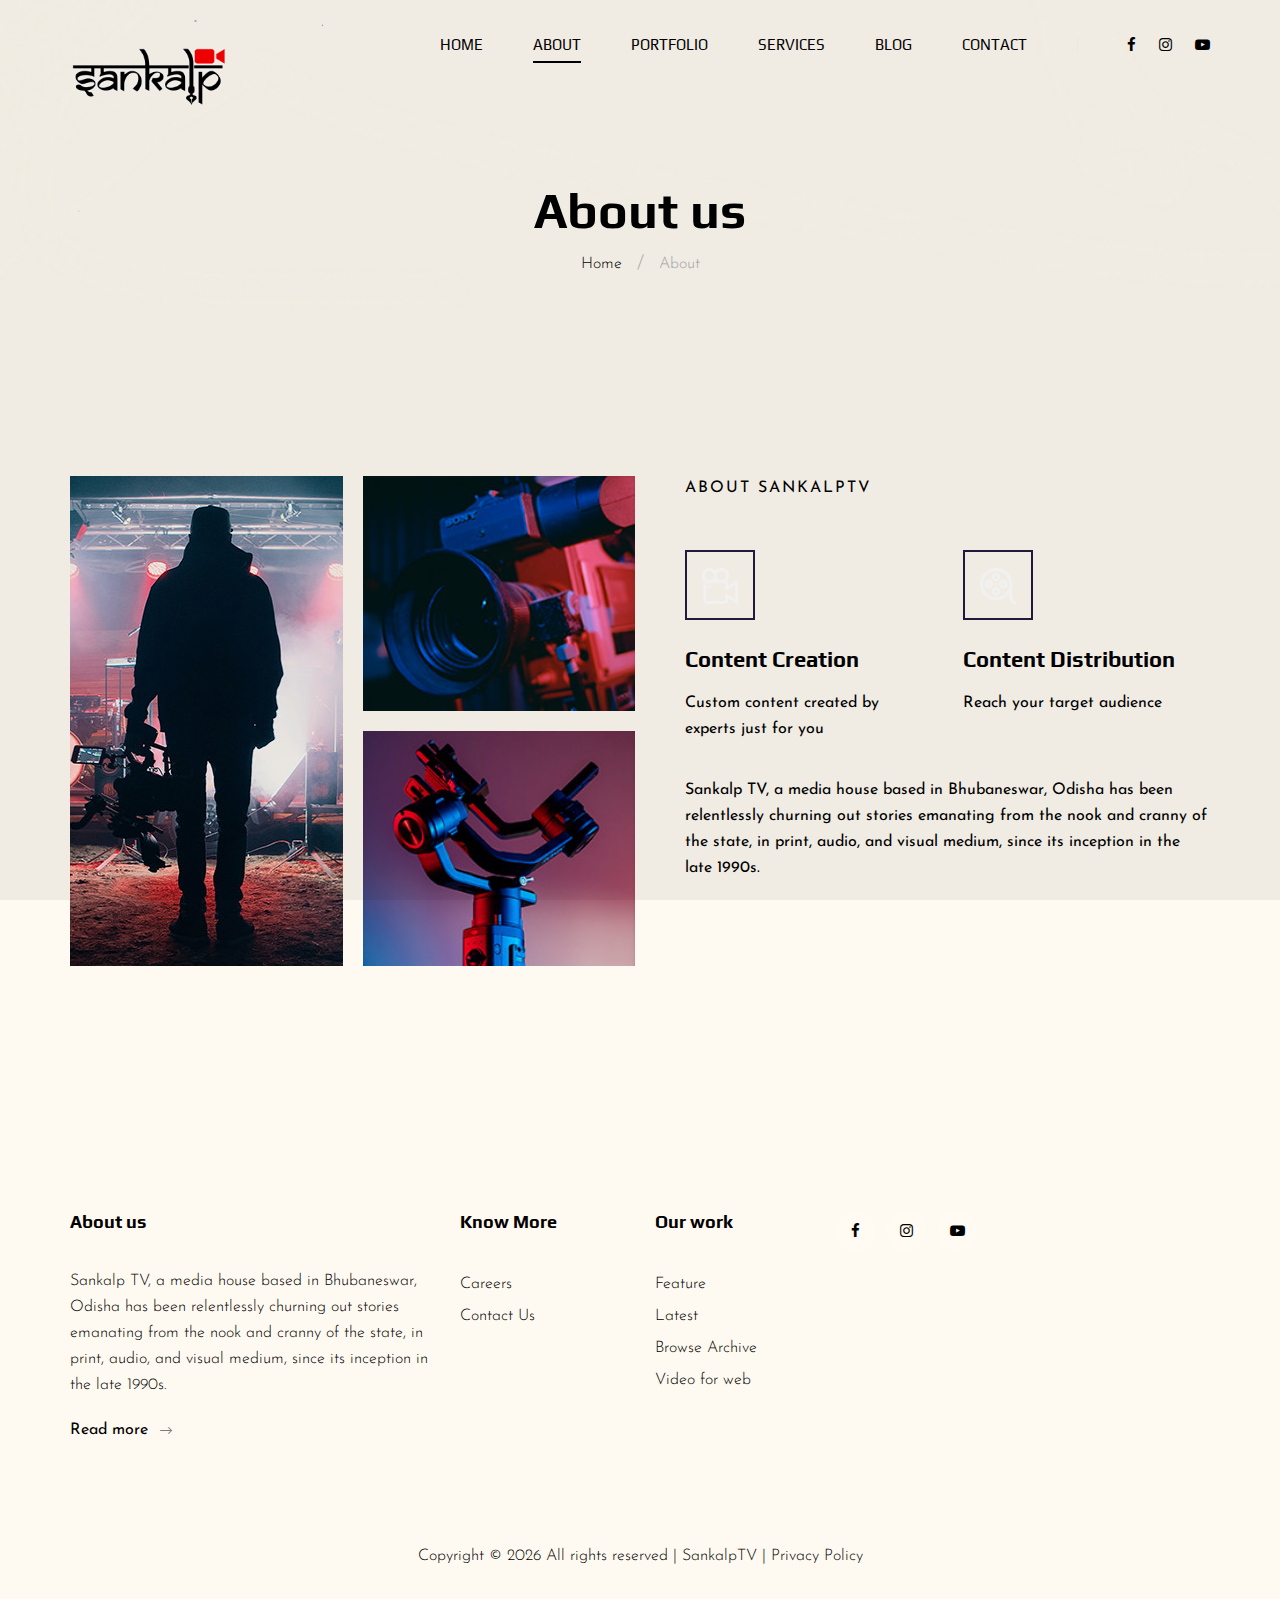
==== commit db8afb0d: "init work" ====
--- a/about.html
+++ b/about.html
@@ -134,7 +134,7 @@
                     <div class="about__text">
                         <div class="section-title">
                             <span>About SankalpTV</span>
-                            <h2>Know More?</h2>
+                            <!-- <h2>Know More</h2> -->
                         </div>
                         <div class="row">
                             <div class="col-lg-6 col-md-6 col-sm-6">
@@ -142,8 +142,8 @@
                                     <div class="services__item__icon">
                                         <img src="img/icons/si-3.png" alt="">
                                     </div>
-                                    <h4>Video distribution</h4>
-                                    <p>Whether you’re halfway through the editing process, or you.</p>
+                                    <h4>Content Creation</h4>
+                                    <p>Custom content created by experts just for you</p>
                                 </div>
                             </div>
                             <div class="col-lg-6 col-md-6 col-sm-6">
@@ -151,15 +151,14 @@
                                     <div class="services__item__icon">
                                         <img src="img/icons/si-4.png" alt="">
                                     </div>
-                                    <h4>Video hosting</h4>
-                                    <p>Whether you’re halfway through the editing process, or you.</p>
+                                    <h4>Content Distribution</h4>
+                                    <p>Reach your target audience</p>
                                 </div>
                             </div>
                         </div>
                         <div class="about__text__desc">
-                            <p>Formed in 2006 by Matt Hobbs and Cael Jones, SankalpTV is an award-winning, full-service
-                                production company specializing in commercial, broadcast, tourism & action sport video
-                                production services has been featured.</p>
+                            <p>Sankalp TV, a media house based in Bhubaneswar, Odisha has been relentlessly churning out stories emanating from the nook and cranny of the state, in print, audio, and visual medium, since its inception in the late 1990s.
+                            </p>
                         </div>
                     </div>
                 </div>
@@ -169,7 +168,7 @@
     <!-- About Section End -->
 
     <!-- Testimonial Section Begin -->
-    <section class="testimonial spad set-bg" data-setbg="img/testimonial-bg.jpg">
+    <!-- <section class="testimonial spad set-bg" data-setbg="img/testimonial-bg.jpg">
         <div class="container">
             <div class="row">
                 <div class="col-lg-12">
@@ -269,7 +268,7 @@
                 </div>
             </div>
         </div>
-    </section>
+    </section> -->
     <!-- Testimonial Section End -->
 
     <!-- Counter Section Begin -->
@@ -416,8 +415,8 @@
                             <a href="https://www.youtube.com/@SankalpTv"><i class="fa fa-youtube-play"></i></a>
                         </div>
                     </div>
-                </div> -->
-            </div>
+                </div>
+            </div> -->
             <div class="footer__option">
                 <div class="row">
                     <div class="col-lg-4 col-md-6 col-sm-6">
--- a/css/style.css
+++ b/css/style.css
@@ -65,7 +65,7 @@
 p {
   font-size: 16px;
   font-family: "Josefin Sans", sans-serif;
-  color: #adadad;
+  color: #000000;
   font-weight: 400;
   line-height: 26px;
   margin: 0 0 15px 0;
@@ -86,7 +86,7 @@
 a:focus {
   text-decoration: none;
   outline: none;
-  color: #fff;
+  color: #0000ff;
 }
 
 ul,
@@ -109,7 +109,7 @@
   margin: 0 auto;
 }
 .section-title span {
-  color: #$white-color;
+  color: #000000;
   display: block;
   font-size: 16px;
   letter-spacing: 2px;
@@ -117,7 +117,7 @@
   margin-bottom: 6px;
 }
 .section-title h2 {
-  color: #$white-color;
+  color: #000000;
   font-weight: 700;
   text-transform: uppercase;
   position: relative;
@@ -129,7 +129,7 @@
   bottom: 0;
   height: 5px;
   width: 70px;
-  background: $primary-color;
+  background: #000000;
   content: "";
 }
 
@@ -164,7 +164,7 @@
   font-family: "Play", sans-serif;
   font-weight: 700;
   padding: 14px 32px 12px;
-  color: #$white-color;
+  color: #000000;
   text-transform: uppercase;
   letter-spacing: 2px;
   position: relative;
@@ -184,8 +184,8 @@
   top: 0;
   height: 30px;
   width: 30px;
-  border-left: 2px solid $primary-color;
-  border-top: 2px solid $primary-color;
+  border-left: 2px solid #000000;
+  border-top: 2px solid #000000;
   content: "";
   z-index: -1;
   -webkit-transition: all, 0.7s;
@@ -198,8 +198,8 @@
   bottom: 0;
   height: 30px;
   width: 30px;
-  border-right: 2px solid $primary-color;
-  border-bottom: 2px solid $primary-color;
+  border-right: 2px solid #000000;
+  border-bottom: 2px solid #000000;
   content: "";
   z-index: -1;
   -webkit-transition: all, 0.7s;
@@ -209,8 +209,8 @@
 
 .site-btn {
   font-size: 15px;
-  color: #$white-color;
-  background: $primary-color;
+  color: #ffffff;
+  background: #000000;
   font-family: "Play", sans-serif;
   font-weight: 700;
   border: none;
@@ -340,7 +340,7 @@
   left: 0;
   top: 60px;
   width: 140px;
-  background: #$white-color;
+  background: #fffaf1;
   text-align: left;
   padding: 2px 0;
   z-index: 9;
@@ -366,7 +366,7 @@
 .header__nav__menu ul li a {
   font-size: 15px;
   font-family: "Play", sans-serif;
-  color: #$white-color;
+  color: #000000;
   display: block;
   text-transform: uppercase;
   position: relative;
@@ -378,7 +378,7 @@
   bottom: 0;
   width: 100%;
   height: 2px;
-  background: $primary-color;
+  background: #000000;
   content: "";
   -webkit-transform: scale(0);
       -ms-transform: scale(0);
@@ -403,7 +403,7 @@
   content: "";
 }
 .header__nav__social a {
-  color: #$white-color;
+  color: #000000;
   font-size: 15px;
   margin-right: 18px;
 }
@@ -440,7 +440,7 @@
   margin: 0 auto;
 }
 .hero__slider.owl-carousel .owl-dots button {
-  color: #adadad;
+  color: #000000;
   font-size: 18px;
   font-family: "Play", sans-serif;
   margin-right: 16px;
@@ -448,10 +448,10 @@
   display: inline-block;
 }
 .hero__slider.owl-carousel .owl-dots button.active {
-  color: #$white-color;
+  color: #000000;
 }
 .hero__slider.owl-carousel .owl-dots button.active:after {
-  background: #$white-color;
+  background: #000000;
   height: 2px;
 }
 .hero__slider.owl-carousel .owl-dots button:after {
@@ -473,7 +473,7 @@
 }
 
 .hero__text span {
-  color: #$white-color;
+  color: #000000;
   display: block;
   font-size: 15px;
   letter-spacing: 2px;
@@ -487,7 +487,7 @@
   transition: all, 0.3s;
 }
 .hero__text h2 {
-  color: #$white-color;
+  color: #000000;
   font-size: 60px;
   font-weight: 700;
   line-height: 70px;
@@ -514,7 +514,7 @@
 -----------------------*/
 .work {
   overflow: hidden;
-  background: #$background;
+  background: #fffaf1;
 }
 
 .work__gallery {
@@ -552,7 +552,7 @@
 }
 .work__item .play-btn {
   display: inline-block;
-  color: #$white-color;
+  color: #ffffff;
   font-size: 20px;
   height: 50px;
   width: 50px;
@@ -579,7 +579,7 @@
 }
 .work__item__hover h4 {
   font-size: 22px;
-  color: #$white-color;
+  color: #ffffff;
   font-weight: 700;
 }
 .work__item__hover ul li {
@@ -607,7 +607,7 @@
   Counter
 -----------------------*/
 .counter {
-  background: #$background;
+  background: #fffaf1;
   height: 840px;
   padding-top: 380px;
   overflow: hidden;
@@ -682,13 +682,13 @@
 }
 .counter__item__text h2 {
   font-size: 60px;
-  color: #$white-color;
+  color: #ffffff;
   font-weight: 700;
   margin-bottom: 6px;
   margin-top: 18px;
 }
 .counter__item__text p {
-  color: #$white-color;
+  color: #ffffff;
   margin-bottom: 0;
 }
 
@@ -745,18 +745,18 @@
 }
 .team__item__text h4 {
   font-size: 22px;
-  color: #$white-color;
+  color: #ffffff;
   font-weight: 700;
   text-transform: uppercase;
   margin-bottom: 10px;
 }
 .team__item__text p {
-  color: #$white-color;
+  color: #ffffff;
   font-weight: 300px;
   margin-bottom: 12px;
 }
 .team__item__text .team__item__social a {
-  color: #$white-color;
+  color: #ffffff;
   display: inline-block;
   font-size: 15px;
   margin-right: 18px;
@@ -775,7 +775,7 @@
   Latest
 -----------------------*/
 .latest {
-  background: #$background;
+  background: #fffaf1;
   padding-bottom: 80px;
 }
 
@@ -803,7 +803,7 @@
   margin-right: 10px;
 }
 .latest__slider.owl-carousel .owl-dots button.active {
-  background: $primary-color;
+  background: #000000;
 }
 .latest__slider.owl-carousel .owl-dots button:last-child {
   margin-right: 0;
@@ -817,11 +817,11 @@
 }
 .callto.sp__callto {
   padding-top: 0;
-  background: #$background;
+  background: #fffaf1;
 }
 
 .callto__text h2 {
-  color: #$white-color;
+  color: #ffffff;
   font-size: 42px;
   font-weight: 700;
   line-height: 55px;
@@ -829,14 +829,14 @@
 }
 .callto__text p {
   font-size: 15px;
-  color: #$white-color;
+  color: #ffffff;
   opacity: 0.7;
   text-transform: uppercase;
   margin-bottom: 55px;
 }
 .callto__text a {
-  color: #$white-color;
-  background: $primary-color;
+  color: #ffffff;
+  background: #000000;
   font-size: 15px;
   font-weight: 700;
   font-family: "Play", sans-serif;
@@ -850,7 +850,7 @@
   Footer
 -----------------------*/
 .footer {
-  background: #0a0119;
+  background: #fffaf1;
 }
 
 .footer__top {
@@ -871,7 +871,7 @@
 .footer__top__social a {
   display: inline-block;
   font-size: 15px;
-  color: #$white-color;
+  color: #000000;
   height: 40px;
   width: 40px;
   background: rgba(255, 255, 255, 0.1);
@@ -893,7 +893,7 @@
   margin-bottom: 35px;
 }
 .footer__option__item h5 {
-  color: #$white-color;
+  color: #000000;
   font-weight: 700;
   margin-bottom: 35px;
 }
@@ -903,11 +903,11 @@
 }
 .footer__option__item .read__more {
   font-size: 16px;
-  color: #$white-color;
+  color: #000000;
 }
 .footer__option__item .read__more span {
   font-size: 16px;
-  color: #$white-color;
+  color: #000000;
   opacity: 0.5;
   position: relative;
   top: 4px;
@@ -917,7 +917,7 @@
   list-style: none;
 }
 .footer__option__item ul li a {
-  color: #adadad;
+  color: #000000;
   font-size: 16px;
   font-weight: 300;
   line-height: 32px;
@@ -932,30 +932,30 @@
   border: 1px solid #544E5E;
   background: transparent;
   font-size: 16px;
-  color: #adadad;
+  color: #000000;
 }
 .footer__option__item form input::-webkit-input-placeholder {
-  color: #adadad;
+  color: #000000;
 }
 .footer__option__item form input::-moz-placeholder {
-  color: #adadad;
+  color: #000000;
 }
 .footer__option__item form input:-ms-input-placeholder {
-  color: #adadad;
+  color: #000000;
 }
 .footer__option__item form input::-ms-input-placeholder {
-  color: #adadad;
+  color: #000000;
 }
 .footer__option__item form input::placeholder {
-  color: #adadad;
+  color: #000000;
 }
 .footer__option__item form button {
   font-size: 20px;
-  color: #$white-color;
+  color: #000000;
   border: none;
   height: 50px;
   width: 50px;
-  background: $primary-color;
+  background: #000000;
   line-height: 50px;
   text-align: center;
   position: absolute;
@@ -973,10 +973,10 @@
   font-weight: 300;
 }
 .footer__copyright__text i {
-  color: $primary-color;
+  color: #000000;
 }
 .footer__copyright__text a {
-  color: $primary-color;
+  color: #000000;
 }
 
 /*---------------------
@@ -987,7 +987,7 @@
 }
 
 .breadcrumb__text h2 {
-  color: #$white-color;
+  color: #000000;
   font-size: 50px;
   font-weight: 700;
   margin-bottom: 12px;
@@ -995,7 +995,7 @@
 
 .breadcrumb__links a {
   font-size: 16px;
-  color: #$white-color;
+  color: #000000;
   font-weight: 300;
   display: inline-block;
   margin-right: 32px;
@@ -1020,7 +1020,7 @@
   About
 -----------------------*/
 .about {
-  background: #$background;
+  background: #fffaf1;
   padding-bottom: 150px;
 }
 
@@ -1066,7 +1066,7 @@
   margin-right: 10px;
 }
 .testimonial__slider.owl-carousel .owl-dots button.active {
-  background: $primary-color;
+  background: #000000;
 }
 .testimonial__slider.owl-carousel .owl-dots button:last-child {
   margin-right: 0;
@@ -1080,7 +1080,7 @@
   z-index: 9;
 }
 .testimonial__text P {
-  color: #$white-color;
+  color: #ffffff;
   font-size: 18px;
   font-weight: 300;
   font-style: italic;
@@ -1106,12 +1106,12 @@
   overflow: hidden;
 }
 .testimonial__author__text h5 {
-  color: #$white-color;
+  color: #ffffff;
   font-weight: 700;
   margin-bottom: 8px;
 }
 .testimonial__author__text span {
-  color: #$white-color;
+  color: #ffffff;
   font-size: 14px;
   font-weight: 300px;
   display: inline-block;
@@ -1121,7 +1121,7 @@
   Services
 -----------------------*/
 .services {
-  background: #$background;
+  background: #fffaf1;
   padding-bottom: 60px;
   padding-top: 110px;
 }
@@ -1139,7 +1139,7 @@
       transform: rotate(45deg);
 }
 .services__item h4 {
-  color: $black-color;
+  color: #000000;
   font-size: 22px;
   font-weight: 700;
   margin-top: 26px;
@@ -1162,7 +1162,7 @@
   top: 0;
   width: 100%;
   height: 100%;
-  border: 2px solid $primary-color;
+  border: 2px solid #000000;
   content: "";
   -webkit-transition: all, 0.5s;
   -o-transition: all, 0.5s;
@@ -1173,7 +1173,7 @@
   Services Page
 -----------------------*/
 .services-page {
-  background: #$background;
+  background: #fffaf1;
   padding-bottom: 50px;
 }
 
@@ -1181,7 +1181,7 @@
   Logo
 -----------------------*/
 .logo {
-  background: #$background;
+  background: #fffaf1;
   padding: 100px 20px;
 }
 
@@ -1194,7 +1194,7 @@
   Portfolio
 -----------------------*/
 .portfolio {
-  background: #$background;
+  background: #fffaf1;
 }
 
 .portfolio__filter {
@@ -1211,7 +1211,7 @@
   padding: 6px 22px;
 }
 .portfolio__filter li.active {
-  border: 1px solid $primary-color;
+  border: 1px solid #000000;
 }
 .portfolio__filter li:last-child {
   margin-right: 0;
@@ -1239,7 +1239,7 @@
 }
 .portfolio__item__video .play-btn {
   display: inline-block;
-  color: #$white-color;
+  color: #ffffff;
   font-size: 20px;
   height: 50px;
   width: 50px;
@@ -1253,7 +1253,7 @@
   text-align: center;
 }
 .portfolio__item__text h4 {
-  color: #$white-color;
+  color: #ffffff;
   display: inline-block;
   font-size: 22px;
   font-weight: 700;
@@ -1310,7 +1310,7 @@
 }
 .pagination__option .arrow__pagination {
   font-size: 15px;
-  color: #$white-color;
+  color: #ffffff;
   display: inline-block;
   text-transform: uppercase;
 }
@@ -1325,7 +1325,7 @@
 }
 .pagination__option .number__pagination {
   font-size: 18px;
-  color: #$white-color;
+  color: #ffffff;
   height: 50px;
   width: 50px;
   background: rgba(242, 242, 242, 0.1);
@@ -1339,7 +1339,7 @@
     Blog
 -----------------------*/
 .blog {
-  background: #$background;
+  background: #fffaf1;
 }
 
 .blog__item {
@@ -1355,13 +1355,13 @@
   background-size: cover;
 }
 .blog__item:hover ul li {
-  color: #$white-color;
+  color: #ffffff;
 }
 .blog__item:hover p {
-  color: #$white-color;
+  color: #ffffff;
 }
 .blog__item h4 {
-  color: #$white-color;
+  color: #ffffff;
   font-weight: 700;
   line-height: 31px;
   margin-bottom: 18px;
@@ -1397,11 +1397,11 @@
 }
 .blog__item a {
   font-size: 16px;
-  color: #$white-color;
+  color: #ffffff;
 }
 .blog__item a span {
   font-size: 16px;
-  color: #$white-color;
+  color: #ffffff;
   opacity: 0.5;
   position: relative;
   top: 4px;
@@ -1419,7 +1419,7 @@
   text-align: center;
 }
 .blog__hero__text h2 {
-  color: #$white-color;
+  color: #ffffff;
   font-weight: 700;
   line-height: 47px;
   text-transform: uppercase;
@@ -1427,7 +1427,7 @@
 }
 .blog__hero__text ul li {
   font-size: 14px;
-  color: #$white-color;
+  color: #ffffff;
   font-weight: 300;
   list-style: none;
   display: inline-block;
@@ -1454,7 +1454,7 @@
   Blog Details
 -----------------------*/
 .blog-details {
-  background: #$background;
+  background: #fffaf1;
 }
 
 .blog__details__text {
@@ -1488,11 +1488,11 @@
   color: #adadad;
   letter-spacing: 0.5px;
   text-transform: uppercase;
-  color: #$white-color;
+  color: #ffffff;
 }
 .blog__details__quote i {
   font-size: 36px;
-  color: $primary-color;
+  color: #000000;
   position: absolute;
   right: 30px;
   bottom: 25px;
@@ -1519,14 +1519,14 @@
 .blog__details__tags span {
   display: inline-block;
   font-size: 15px;
-  color: #$white-color;
+  color: #ffffff;
   font-weight: 300;
   margin-right: 25px;
 }
 .blog__details__tags a {
   font-size: 16px;
   font-weight: 300;
-  color: #$white-color;
+  color: #ffffff;
   display: inline-block;
   margin-right: 11px;
   padding: 8px 15px 7px;
@@ -1544,7 +1544,7 @@
   display: block;
 }
 .blog__details__option__item h5 {
-  color: #$white-color;
+  color: #ffffff;
   font-size: 15px;
   font-weight: 700;
   text-transform: uppercase;
@@ -1581,7 +1581,7 @@
   overflow: hidden;
 }
 .blog__details__option__item__text h6 {
-  color: #$white-color;
+  color: #ffffff;
   line-height: 21px;
   font-weight: 700;
   margin-bottom: 5px;
@@ -1596,7 +1596,7 @@
   margin-bottom: 60px;
 }
 .blog__details__recent h4 {
-  color: #$white-color;
+  color: #ffffff;
   font-weight: 700;
   text-transform: uppercase;
   margin-bottom: 35px;
@@ -1611,7 +1611,7 @@
   margin-bottom: 20px;
 }
 .blog__details__recent__item h5 {
-  color: #$white-color;
+  color: #ffffff;
   font-weight: 700;
   line-height: 23px;
   margin-bottom: 4px;
@@ -1623,7 +1623,7 @@
 }
 
 .blog__details__comment h4 {
-  color: #$white-color;
+  color: #ffffff;
   font-weight: 700;
   text-transform: uppercase;
   margin-bottom: 35px;
@@ -1671,7 +1671,7 @@
   Contact Widget
 -----------------------*/
 .contact-widget {
-  background: #$background;
+  background: #fffaf1;
   padding-bottom: 70px;
 }
 
@@ -1682,7 +1682,7 @@
 .contact__widget__item__icon {
   height: 70px;
   width: 70px;
-  border: 1px solid rgba(225, 225, 225, 0.5);
+  border: 1px solid rgba(0, 0, 0, 0.5);
   line-height: 80px;
   text-align: center;
   border-radius: 50%;
@@ -1691,7 +1691,7 @@
 }
 .contact__widget__item__icon i {
   font-size: 30px;
-  color: #$white-color;
+  color: #000000;
 }
 
 .contact__widget__item__text {
@@ -1700,7 +1700,7 @@
 }
 .contact__widget__item__text h4 {
   font-size: 22px;
-  color: #$white-color;
+  color: #000000;
   font-weight: 700;
   margin-bottom: 10px;
 }
@@ -1712,20 +1712,22 @@
   Contact
 -----------------------*/
 .contact {
-  background: #$background;
+  background: #fffaf1;
   padding-top: 0;
   overflow: hidden;
 }
 
 .contact__map {
   height: 450px;
+  text-align: center
 }
 .contact__map iframe {
   width: 100%;
+  text-align: center
 }
 
 .contact__form h3 {
-  color: #$white-color;
+  color: #ffffff;
   font-weight: 700;
   text-transform: uppercase;
   margin-bottom: 35px;
@@ -1749,7 +1751,7 @@
   color: #adadad;
 }
 .contact__form form input:focus {
-  border-color: #$border-1;
+  border-color: #e1e1e1;
 }
 .contact__form form textarea {
   height: 110px;
@@ -1771,7 +1773,7 @@
   color: #adadad;
 }
 .contact__form form textarea:focus {
-  border-color: #$border-1;
+  border-color: #e1e1e1;
 }
 
 /*--------------------------------- Responsive Media Quaries -----------------------------*/
@@ -1904,7 +1906,7 @@
 .slicknav_nav a {
     padding: 7px 0;
     margin: 0;
-    color: #$white-color;
+    color: #ffffff;
     font-weight: 600;
   }
 
@@ -1928,7 +1930,7 @@
     position: absolute;
     right: 10px;
     top: 26px;
-    background: $primary-color;
+    background: #000000;
   }
 
   .header .container {
@@ -2026,7 +2028,7 @@
 .slicknav_nav a {
     padding: 7px 0;
     margin: 0;
-    color: #$white-color;
+    color: #ffffff;
     font-weight: 600;
   }
 
@@ -2050,7 +2052,7 @@
     position: absolute;
     right: 10px;
     top: 26px;
-    background: $primary-color;
+    background: #000000;
   }
 
   .header .container {
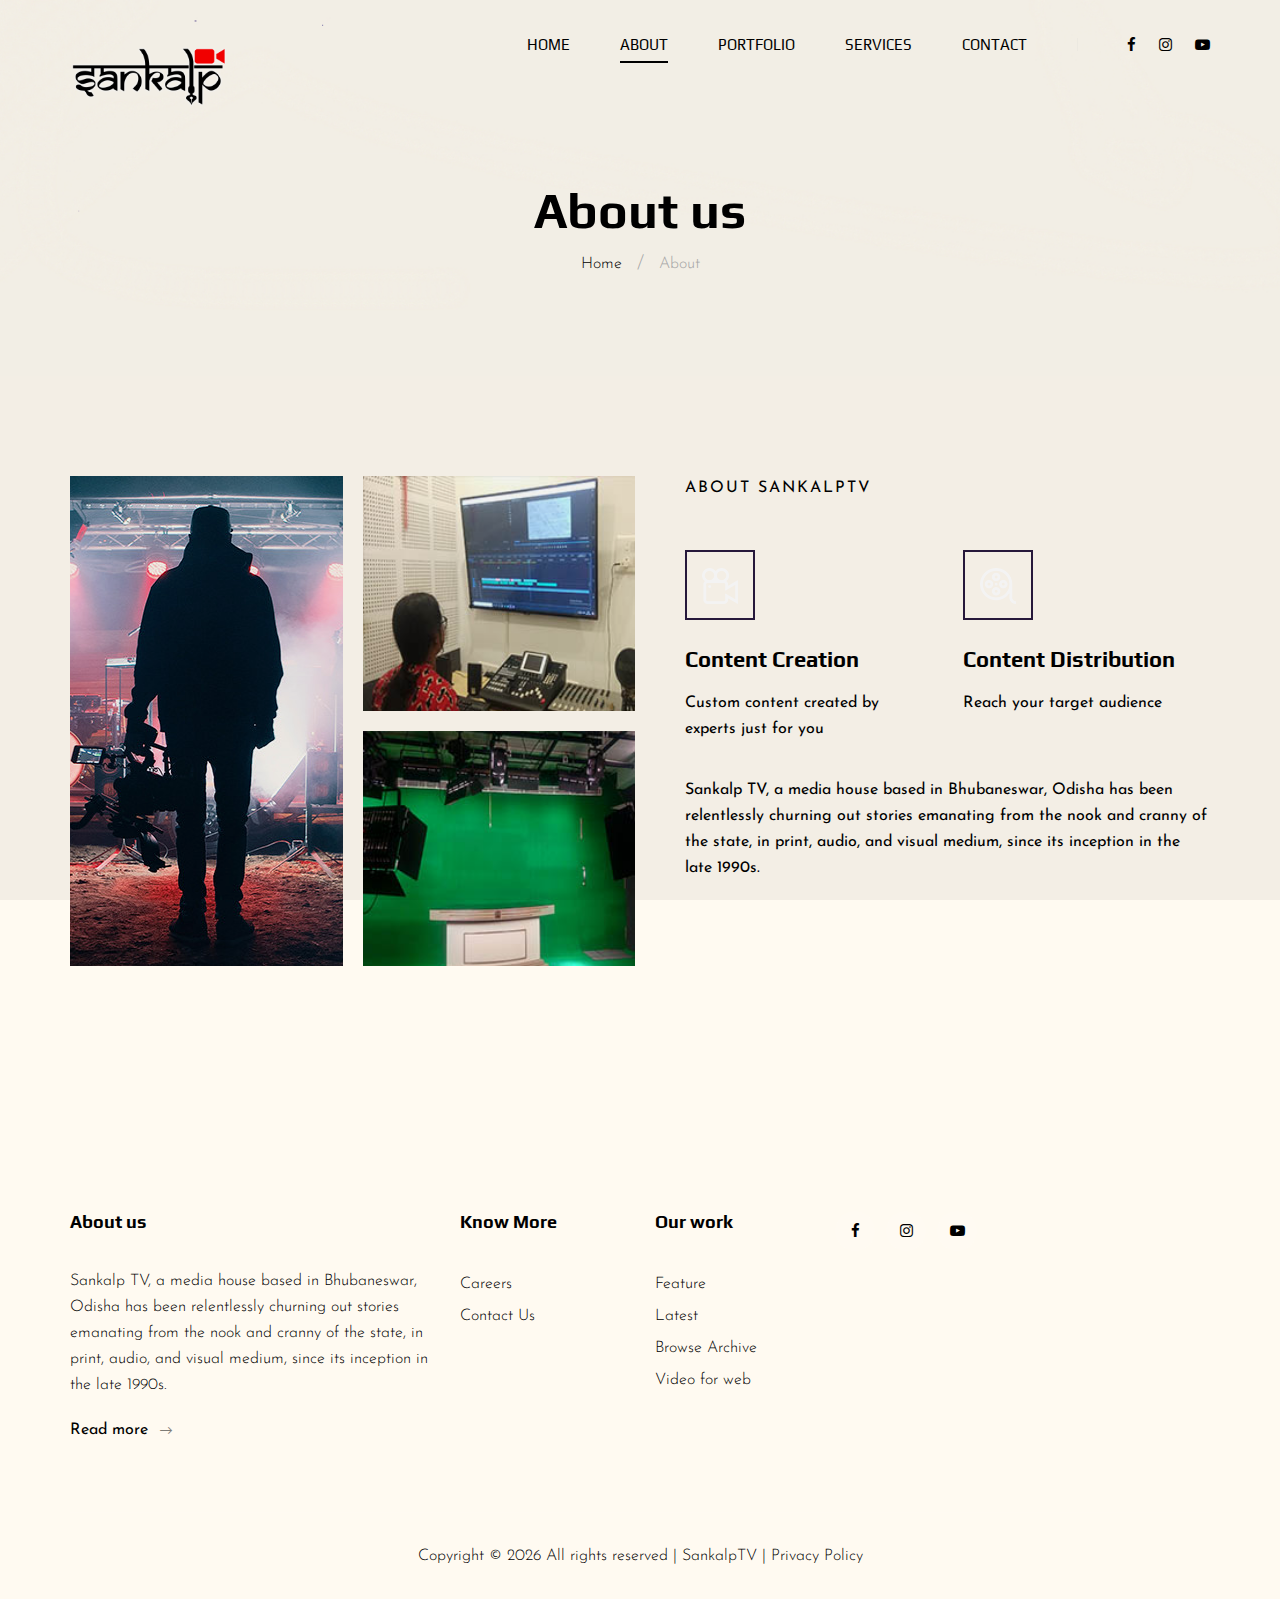
==== commit f7d85a87: "more updates" ====
--- a/about.html
+++ b/about.html
@@ -13,7 +13,7 @@
     <meta name="description" content="SankalpTV Portfolio">
     <meta name="keywords" content="SankalpTV, Odisha, Ashok Das">
     <meta name="author" content="sankalptv"/>
-    
+
     <title>SankalpTV | About Us</title>
 
     <!-- Render Optimizations-->
@@ -27,7 +27,7 @@
     <!-- Google Font -->
     <link href="https://fonts.googleapis.com/css2?family=Play:wght@400;700&display=swap" rel="stylesheet">
     <link href="https://fonts.googleapis.com/css2?family=Josefin+Sans:wght@300;400;500;600;700&display=swap"
-        rel="stylesheet">
+          rel="stylesheet">
 
     <!-- Css Styles -->
     <link rel="stylesheet" href="css/bootstrap.min.css" type="text/css">
@@ -40,425 +40,40 @@
 </head>
 
 <body>
-    <!-- Page Preloder -->
-    <div id="preloder">
-        <div class="loader"></div>
-    </div>
-
-    <!-- Header Section Begin -->
-    <header class="header">
-        <div class="container">
-            <div class="row">
-                <div class="col-lg-2">
-                    <div class="header__logo">
-                        <a href="./index.html"><img src="img/logo/sankalp-color-logo-1.png" alt=""></a>
-                    </div>
-                </div>
-                <div class="col-lg-10">
-                    <div class="header__nav__option">
-                        <nav class="header__nav__menu mobile-menu">
-                            <ul>
-                                <li><a href="./index.html">Home</a></li>
-                                <li class="active"><a href="./about.html">About</a></li>
-                                <li><a href="./portfolio.html">Portfolio</a></li>
-                                <li><a href="./services.html">Services</a></li>
-                                <li><a href="#">Blog</a>
-                                    <ul class="dropdown">
-                                        <!-- <li><a href="./about.html">About</a></li>
-                                        <li><a href="./portfolio.html">Portfolio</a></li>
-                                        <li><a href="./blog.html">Blog</a></li> -->
-                                        <li><a href="./blog-details.html">Blog Details</a></li>
-                                    </ul>
-                                </li>
-                                <li><a href="./contact.html">Contact</a></li>
-                            </ul>
-                        </nav>
-                        <div class="header__nav__social">
-                            <a href="https://www.facebook.com/SankalpTv"><i class="fa fa-facebook"></i></a>
-                            <!-- <a href="#"><i class="fa fa-twitter"></i></a>
-                            <a href="#"><i class="fa fa-dribbble"></i></a> -->
-                            <a href="https://www.instagram.com/sankalp.tv"><i class="fa fa-instagram"></i></a>
-                            <a href="https://www.youtube.com/@SankalpTv"><i class="fa fa-youtube-play"></i></a>
-                        </div>
-                    </div>
-                </div>
-            </div>
-            <div id="mobile-menu-wrap"></div>
-        </div>
-    </header>
-    <!-- Header End -->
-
-    <!-- Breadcrumb Begin -->
-    <div class="breadcrumb-option spad set-bg" data-setbg="img/breadcrumb-bg.jpg">
-        <div class="container">
-            <div class="row">
-                <div class="col-lg-12 text-center">
-                    <div class="breadcrumb__text">
-                        <h2>About us</h2>
-                        <div class="breadcrumb__links">
-                            <a href="#">Home</a>
-                            <span>About</span>
-                        </div>
-                    </div>
-                </div>
-            </div>
-        </div>
-    </div>
-    <!-- Breadcrumb End -->
-
-    <!-- About Section Begin -->
-    <section class="about spad">
-        <div class="container">
-            <div class="row">
-                <div class="col-lg-6">
-                    <div class="about__pic">
-                        <div class="row">
-                            <div class="col-lg-6 col-md-6 col-sm-6">
-                                <div class="about__pic__item about__pic__item--large set-bg"
-                                    data-setbg="img/about/about-1.jpg"></div>
-                            </div>
-                            <div class="col-lg-6 col-md-6 col-sm-6">
-                                <div class="row">
-                                    <div class="col-lg-12">
-                                        <div class="about__pic__item set-bg" data-setbg="img/about/about-2.jpg"></div>
-                                    </div>
-                                    <div class="col-lg-12">
-                                        <div class="about__pic__item set-bg" data-setbg="img/about/about-3.jpg"></div>
-                                    </div>
-                                </div>
-                            </div>
-                        </div>
-                    </div>
-                </div>
-                <div class="col-lg-6">
-                    <div class="about__text">
-                        <div class="section-title">
-                            <span>About SankalpTV</span>
-                            <!-- <h2>Know More</h2> -->
-                        </div>
-                        <div class="row">
-                            <div class="col-lg-6 col-md-6 col-sm-6">
-                                <div class="services__item">
-                                    <div class="services__item__icon">
-                                        <img src="img/icons/si-3.png" alt="">
-                                    </div>
-                                    <h4>Content Creation</h4>
-                                    <p>Custom content created by experts just for you</p>
-                                </div>
-                            </div>
-                            <div class="col-lg-6 col-md-6 col-sm-6">
-                                <div class="services__item">
-                                    <div class="services__item__icon">
-                                        <img src="img/icons/si-4.png" alt="">
-                                    </div>
-                                    <h4>Content Distribution</h4>
-                                    <p>Reach your target audience</p>
-                                </div>
-                            </div>
-                        </div>
-                        <div class="about__text__desc">
-                            <p>Sankalp TV, a media house based in Bhubaneswar, Odisha has been relentlessly churning out stories emanating from the nook and cranny of the state, in print, audio, and visual medium, since its inception in the late 1990s.
-                            </p>
-                        </div>
-                    </div>
-                </div>
-            </div>
-        </div>
-    </section>
-    <!-- About Section End -->
-
-    <!-- Testimonial Section Begin -->
-    <!-- <section class="testimonial spad set-bg" data-setbg="img/testimonial-bg.jpg">
-        <div class="container">
-            <div class="row">
-                <div class="col-lg-12">
-                    <div class="section-title center-title">
-                        <span>Loved By Clients</span>
-                        <h2>What clients say?</h2>
-                    </div>
-                </div>
-            </div>
-            <div class="row">
-                <div class="testimonial__slider owl-carousel">
-                    <div class="col-lg-4">
-                        <div class="testimonial__item">
-                            <div class="testimonial__text">
-                                <p>Delivers such a great service that it can benefit all kinds of people from any number
-                                    of industries.</p>
-                            </div>
-                            <div class="testimonial__author">
-                                <div class="testimonial__author__pic">
-                                    <img src="img/testimonial/ta-1.jpg" alt="">
-                                </div>
-                                <div class="testimonial__author__text">
-                                    <h5>Krista Attorn</h5>
-                                    <span>Web Designer</span>
-                                </div>
-                            </div>
-                        </div>
-                    </div>
-                    <div class="col-lg-4">
-                        <div class="testimonial__item">
-                            <div class="testimonial__text">
-                                <p>SankalpTV delivers such a great service that it can benefit all kinds of people
-                                    from any number.</p>
-                            </div>
-                            <div class="testimonial__author">
-                                <div class="testimonial__author__pic">
-                                    <img src="img/testimonial/ta-2.jpg" alt="">
-                                </div>
-                                <div class="testimonial__author__text">
-                                    <h5>Krista Attorn</h5>
-                                    <span>Web Designer</span>
-                                </div>
-                            </div>
-                        </div>
-                    </div>
-                    <div class="col-lg-4">
-                        <div class="testimonial__item">
-                            <div class="testimonial__text">
-                                <p>SankalpTV delivers such a great service that it can benefit all kinds of people
-                                    from any number.</p>
-                            </div>
-                            <div class="testimonial__author">
-                                <div class="testimonial__author__pic">
-                                    <img src="img/testimonial/ta-3.jpg" alt="">
-                                </div>
-                                <div class="testimonial__author__text">
-                                    <h5>Krista Attorn</h5>
-                                    <span>Web Designer</span>
-                                </div>
-                            </div>
-                        </div>
-                    </div>
-                    <div class="col-lg-4">
-                        <div class="testimonial__item">
-                            <div class="testimonial__text">
-                                <p>Delivers such a great service that it can benefit all kinds of people from any number
-                                    of industries.</p>
-                            </div>
-                            <div class="testimonial__author">
-                                <div class="testimonial__author__pic">
-                                    <img src="img/testimonial/ta-1.jpg" alt="">
-                                </div>
-                                <div class="testimonial__author__text">
-                                    <h5>Krista Attorn</h5>
-                                    <span>Web Designer</span>
-                                </div>
-                            </div>
-                        </div>
-                    </div>
-                    <div class="col-lg-4">
-                        <div class="testimonial__item">
-                            <div class="testimonial__text">
-                                <p>SankalpTV delivers such a great service that it can benefit all kinds of people
-                                    from any number.</p>
-                            </div>
-                            <div class="testimonial__author">
-                                <div class="testimonial__author__pic">
-                                    <img src="img/testimonial/ta-2.jpg" alt="">
-                                </div>
-                                <div class="testimonial__author__text">
-                                    <h5>Krista Attorn</h5>
-                                    <span>Web Designer</span>
-                                </div>
-                            </div>
-                        </div>
-                    </div>
-                </div>
-            </div>
-        </div>
-    </section> -->
-    <!-- Testimonial Section End -->
-
-    <!-- Counter Section Begin -->
-    <!-- <section class="counter">
-        <div class="container">
-            <div class="counter__content">
-                <div class="row">
-                    <div class="col-lg-3 col-md-6 col-sm-6">
-                        <div class="counter__item">
-                            <div class="counter__item__text">
-                                <img src="img/icons/ci-1.png" alt="">
-                                <h2 class="counter_num">1000</h2>
-                                <p>Completed Projects</p>
-                            </div>
-                        </div>
-                    </div>
-                    <div class="col-lg-3 col-md-6 col-sm-6">
-                        <div class="counter__item second__item">
-                            <div class="counter__item__text">
-                                <img src="img/icons/ci-2.png" alt="">
-                                <h2 class="counter_num">300</h2>
-                                <p>Happy clients</p>
-                            </div>
-                        </div>
-                    </div>
-                    <div class="col-lg-3 col-md-6 col-sm-6">
-                        <div class="counter__item third__item">
-                            <div class="counter__item__text">
-                                <img src="img/icons/ci-3.png" alt="">
-                                <h2 class="counter_num">230</h2>
-                                <p>Perspective clients</p>
-                            </div>
-                        </div>
-                    </div>
-                    <div class="col-lg-3 col-md-6 col-sm-6">
-                        <div class="counter__item four__item">
-                            <div class="counter__item__text">
-                                <img src="img/icons/ci-4.png" alt="">
-                                <h2 class="counter_num">230</h2>
-                                <p>Completed Projects</p>
-                            </div>
-                        </div>
-                    </div>
-                </div>
-            </div>
-        </div>
-    </section> -->
-    <!-- Counter Section End -->
-
-    <!-- Team Section Begin -->
-    <!-- <section class="team spad set-bg" data-setbg="img/team-bg.jpg">
-        <div class="container">
-            <div class="row">
-                <div class="col-lg-12">
-                    <div class="section-title team__title">
-                        <span>Nice to meet</span>
-                        <h2>OUR Team</h2>
-                    </div>
-                </div>
-            </div>
-            <div class="row">
-                <div class="col-lg-3 col-md-6 col-sm-6 p-0">
-                    <div class="team__item set-bg" data-setbg="img/team/team-1.jpg">
-                        <div class="team__item__text">
-                            <h4>AMANDA STONE</h4>
-                            <p>SankalpTV</p>
-                            <div class="team__item__social">
-                                <a href="https://www.facebook.com/SankalpTv"><i class="fa fa-facebook"></i></a>
-                                <a href="#"><i class="fa fa-twitter"></i></a>
-                                <a href="#"><i class="fa fa-dribbble"></i></a>
-                                <a href="https://www.instagram.com/sankalp.tv"><i class="fa fa-instagram"></i></a>
-                            </div>
-                        </div>
-                    </div>
-                </div>
-                <div class="col-lg-3 col-md-6 col-sm-6 p-0">
-                    <div class="team__item team__item--second set-bg" data-setbg="img/team/team-2.jpg">
-                        <div class="team__item__text">
-                            <h4>AMANDA STONE</h4>
-                            <p>SankalpTV</p>
-                            <div class="team__item__social">
-                                <a href="https://www.facebook.com/SankalpTv"><i class="fa fa-facebook"></i></a>
-                                <a href="#"><i class="fa fa-twitter"></i></a>
-                                <a href="#"><i class="fa fa-dribbble"></i></a>
-                                <a href="https://www.instagram.com/sankalp.tv"><i class="fa fa-instagram"></i></a>
-                            </div>
-                        </div>
-                    </div>
-                </div>
-                <div class="col-lg-3 col-md-6 col-sm-6 p-0">
-                    <div class="team__item team__item--third set-bg" data-setbg="img/team/team-3.jpg">
-                        <div class="team__item__text">
-                            <h4>AMANDA STONE</h4>
-                            <p>SankalpTV</p>
-                            <div class="team__item__social">
-                                <a href="https://www.facebook.com/SankalpTv"><i class="fa fa-facebook"></i></a>
-                                <a href="#"><i class="fa fa-twitter"></i></a>
-                                <a href="#"><i class="fa fa-dribbble"></i></a>
-                                <a href="https://www.instagram.com/sankalp.tv"><i class="fa fa-instagram"></i></a>
-                            </div>
-                        </div>
-                    </div>
-                </div>
-                <div class="col-lg-3 col-md-6 col-sm-6 p-0">
-                    <div class="team__item team__item--four set-bg" data-setbg="img/team/team-4.jpg">
-                        <div class="team__item__text">
-                            <h4>AMANDA STONE</h4>
-                            <p>SankalpTV</p>
-                            <div class="team__item__social">
-                                <a href="https://www.facebook.com/SankalpTv"><i class="fa fa-facebook"></i></a>
-                                <a href="#"><i class="fa fa-twitter"></i></a>
-                                <a href="#"><i class="fa fa-dribbble"></i></a>
-                                <a href="https://www.instagram.com/sankalp.tv"><i class="fa fa-instagram"></i></a>
-                            </div>
-                        </div>
-                    </div>
-                </div>
-                <div class="col-lg-12 p-0">
-                    <div class="team__btn">
-                        <a href="#" class="primary-btn">Meet Our Team</a>
-                    </div>
-                </div>
-            </div>
-        </div>
-    </section> -->
-    <!-- Team Section End -->
-
-    <!-- Footer Section Begin -->
-    <footer class="footer">
-        <div class="container">
-            <!-- <div class="footer__top">
-                <div class="row">
-                    <div class="col-lg-6 col-md-6">
-                        <div class="footer__top__logo">
-                            <a href="#"><img src="img/logo/sankalp-color-logo-1.png" alt=""></a>
-                        </div>
-                    </div>
-                    <div class="col-lg-6 col-md-6">
-                        <div class="footer__top__social">
-                            <a href="https://www.facebook.com/SankalpTv"><i class="fa fa-facebook"></i></a>
-                            <a href="#"><i class="fa fa-twitter"></i></a>
-                            <a href="#"><i class="fa fa-dribbble"></i></a>
-                            <a href="https://www.instagram.com/sankalp.tv"><i class="fa fa-instagram"></i></a>
-                            <a href="https://www.youtube.com/@SankalpTv"><i class="fa fa-youtube-play"></i></a>
-                        </div>
-                    </div>
-                </div>
-            </div> -->
-            <div class="footer__option">
-                <div class="row">
-                    <div class="col-lg-4 col-md-6 col-sm-6">
-                        <div class="footer__option__item">
-                            <h5>About us</h5>
-                            <p>Sankalp TV, a media house based in Bhubaneswar, Odisha has been relentlessly churning out stories emanating from the nook and cranny of the state, in print, audio, and visual medium, since its inception in the late 1990s.</p>
-                            <a href="./about.html" class="read__more">Read more <span class="arrow_right"></span></a>
-                        </div>
-                    </div>
-                    <div class="col-lg-2 col-md-3 col-sm-3">
-                        <div class="footer__option__item">
-                            <h5>Know More</h5>
-                            <ul>
-                                <!-- <li><a href="#">Team</a></li> -->
-                                <li><a href="#">Careers</a></li>
-                                <li><a href="#">Contact Us</a></li>
-                                <!-- <li><a href="#">Locations</a></li> -->
-                            </ul>
-                        </div>
-                    </div>
-                    <div class="col-lg-2 col-md-3 col-sm-3">
-                        <div class="footer__option__item">
-                            <h5>Our work</h5>
-                            <ul>
-                                <li><a href="#">Feature</a></li>
-                                <li><a href="#">Latest</a></li>
-                                <li><a href="#">Browse Archive</a></li>
-                                <li><a href="#">Video for web</a></li>
-                            </ul>
-                        </div>
-                    </div>
-                    <!-- <div class="col-lg-4 col-md-12">
-                        <div class="footer__option__item">
-                            <h5>Newsletter</h5>
-                            <p>SankalpTV is an award-winning, full-service production company specializing.</p>
-                            <form action="#">
-                                <input type="text" placeholder="Email">
-                                <button type="submit"><i class="fa fa-send"></i></button>
-                            </form>
-                        </div>
-                    </div> -->
-                    <div class="footer__top__social">
+<!-- Page Preloder -->
+<div id="preloder">
+    <div class="loader"></div>
+</div>
+
+<!-- Header Section Begin -->
+<header class="header">
+    <div class="container">
+        <div class="row">
+            <div class="col-lg-2">
+                <div class="header__logo">
+                    <a href="./index.html"><img src="img/logo/sankalp-color-logo-1.png" alt=""></a>
+                </div>
+            </div>
+            <div class="col-lg-10">
+                <div class="header__nav__option">
+                    <nav class="header__nav__menu mobile-menu">
+                        <ul>
+                            <li><a href="./index.html">Home</a></li>
+                            <li class="active"><a href="./about.html">About</a></li>
+                            <li><a href="./portfolio.html">Portfolio</a></li>
+                            <li><a href="./services.html">Services</a></li>
+                            <!-- <li><a href="#">Blog</a>
+                                <ul class="dropdown">
+                                    <li><a href="./about.html">About</a></li>
+                                    <li><a href="./portfolio.html">Portfolio</a></li>
+                                    <li><a href="./blog.html">Blog</a></li>
+                                    <li><a href="./blog-details.html">Blog Details</a></li>
+                                </ul>
+                            </li> -->
+                            <li><a href="./contact.html">Contact</a></li>
+                        </ul>
+                    </nav>
+                    <div class="header__nav__social">
                         <a href="https://www.facebook.com/SankalpTv"><i class="fa fa-facebook"></i></a>
                         <!-- <a href="#"><i class="fa fa-twitter"></i></a>
                         <a href="#"><i class="fa fa-dribbble"></i></a> -->
@@ -467,31 +82,423 @@
                     </div>
                 </div>
             </div>
-            <div class="footer__copyright">
-                <div class="row">
-                    <div class="col-lg-12 text-center">
-                        <p class="footer__copyright__text">Copyright &copy;
-                            <script>
+        </div>
+        <div id="mobile-menu-wrap"></div>
+    </div>
+</header>
+<!-- Header End -->
+
+<!-- Breadcrumb Begin -->
+<div class="breadcrumb-option spad set-bg" data-setbg="img/breadcrumb-bg.jpg">
+    <div class="container">
+        <div class="row">
+            <div class="col-lg-12 text-center">
+                <div class="breadcrumb__text">
+                    <h2>About us</h2>
+                    <div class="breadcrumb__links">
+                        <a href="#">Home</a>
+                        <span>About</span>
+                    </div>
+                </div>
+            </div>
+        </div>
+    </div>
+</div>
+<!-- Breadcrumb End -->
+
+<!-- About Section Begin -->
+<section class="about spad">
+    <div class="container">
+        <div class="row">
+            <div class="col-lg-6">
+                <div class="about__pic">
+                    <div class="row">
+                        <div class="col-lg-6 col-md-6 col-sm-6">
+                            <div class="about__pic__item about__pic__item--large set-bg"
+                                 data-setbg="img/about/about-1.jpg"></div>
+                        </div>
+                        <div class="col-lg-6 col-md-6 col-sm-6">
+                            <div class="row">
+                                <div class="col-lg-12">
+                                    <div class="about__pic__item set-bg"
+                                         data-setbg="img/work/sankalp_work_1.jpeg"></div>
+                                </div>
+                                <div class="col-lg-12">
+                                    <div class="about__pic__item set-bg"
+                                         data-setbg="img/work/sankalp_studio_1.jpeg"></div>
+                                </div>
+                            </div>
+                        </div>
+                    </div>
+                </div>
+            </div>
+            <div class="col-lg-6">
+                <div class="about__text">
+                    <div class="section-title">
+                        <span>About SankalpTV</span>
+                        <!-- <h2>Know More</h2> -->
+                    </div>
+                    <div class="row">
+                        <div class="col-lg-6 col-md-6 col-sm-6">
+                            <div class="services__item">
+                                <div class="services__item__icon">
+                                    <img src="img/icons/si-3.png" alt="">
+                                </div>
+                                <h4>Content Creation</h4>
+                                <p>Custom content created by experts just for you</p>
+                            </div>
+                        </div>
+                        <div class="col-lg-6 col-md-6 col-sm-6">
+                            <div class="services__item">
+                                <div class="services__item__icon">
+                                    <img src="img/icons/si-4.png" alt="">
+                                </div>
+                                <h4>Content Distribution</h4>
+                                <p>Reach your target audience</p>
+                            </div>
+                        </div>
+                    </div>
+                    <div class="about__text__desc">
+                        <p>Sankalp TV, a media house based in Bhubaneswar, Odisha has been relentlessly churning out
+                            stories emanating from the nook and cranny of the state, in print, audio, and visual medium,
+                            since its inception in the late 1990s.
+                        </p>
+                    </div>
+                </div>
+            </div>
+        </div>
+    </div>
+</section>
+<!-- About Section End -->
+
+<!-- Testimonial Section Begin -->
+<!-- <section class="testimonial spad set-bg" data-setbg="img/testimonial-bg.jpg">
+    <div class="container">
+        <div class="row">
+            <div class="col-lg-12">
+                <div class="section-title center-title">
+                    <span>Loved By Clients</span>
+                    <h2>What clients say?</h2>
+                </div>
+            </div>
+        </div>
+        <div class="row">
+            <div class="testimonial__slider owl-carousel">
+                <div class="col-lg-4">
+                    <div class="testimonial__item">
+                        <div class="testimonial__text">
+                            <p>Delivers such a great service that it can benefit all kinds of people from any number
+                                of industries.</p>
+                        </div>
+                        <div class="testimonial__author">
+                            <div class="testimonial__author__pic">
+                                <img src="img/testimonial/ta-1.jpg" alt="">
+                            </div>
+                            <div class="testimonial__author__text">
+                                <h5>Krista Attorn</h5>
+                                <span>Web Designer</span>
+                            </div>
+                        </div>
+                    </div>
+                </div>
+                <div class="col-lg-4">
+                    <div class="testimonial__item">
+                        <div class="testimonial__text">
+                            <p>SankalpTV delivers such a great service that it can benefit all kinds of people
+                                from any number.</p>
+                        </div>
+                        <div class="testimonial__author">
+                            <div class="testimonial__author__pic">
+                                <img src="img/testimonial/ta-2.jpg" alt="">
+                            </div>
+                            <div class="testimonial__author__text">
+                                <h5>Krista Attorn</h5>
+                                <span>Web Designer</span>
+                            </div>
+                        </div>
+                    </div>
+                </div>
+                <div class="col-lg-4">
+                    <div class="testimonial__item">
+                        <div class="testimonial__text">
+                            <p>SankalpTV delivers such a great service that it can benefit all kinds of people
+                                from any number.</p>
+                        </div>
+                        <div class="testimonial__author">
+                            <div class="testimonial__author__pic">
+                                <img src="img/testimonial/ta-3.jpg" alt="">
+                            </div>
+                            <div class="testimonial__author__text">
+                                <h5>Krista Attorn</h5>
+                                <span>Web Designer</span>
+                            </div>
+                        </div>
+                    </div>
+                </div>
+                <div class="col-lg-4">
+                    <div class="testimonial__item">
+                        <div class="testimonial__text">
+                            <p>Delivers such a great service that it can benefit all kinds of people from any number
+                                of industries.</p>
+                        </div>
+                        <div class="testimonial__author">
+                            <div class="testimonial__author__pic">
+                                <img src="img/testimonial/ta-1.jpg" alt="">
+                            </div>
+                            <div class="testimonial__author__text">
+                                <h5>Krista Attorn</h5>
+                                <span>Web Designer</span>
+                            </div>
+                        </div>
+                    </div>
+                </div>
+                <div class="col-lg-4">
+                    <div class="testimonial__item">
+                        <div class="testimonial__text">
+                            <p>SankalpTV delivers such a great service that it can benefit all kinds of people
+                                from any number.</p>
+                        </div>
+                        <div class="testimonial__author">
+                            <div class="testimonial__author__pic">
+                                <img src="img/testimonial/ta-2.jpg" alt="">
+                            </div>
+                            <div class="testimonial__author__text">
+                                <h5>Krista Attorn</h5>
+                                <span>Web Designer</span>
+                            </div>
+                        </div>
+                    </div>
+                </div>
+            </div>
+        </div>
+    </div>
+</section> -->
+<!-- Testimonial Section End -->
+
+<!-- Counter Section Begin -->
+<!-- <section class="counter">
+    <div class="container">
+        <div class="counter__content">
+            <div class="row">
+                <div class="col-lg-3 col-md-6 col-sm-6">
+                    <div class="counter__item">
+                        <div class="counter__item__text">
+                            <img src="img/icons/ci-1.png" alt="">
+                            <h2 class="counter_num">1000</h2>
+                            <p>Completed Projects</p>
+                        </div>
+                    </div>
+                </div>
+                <div class="col-lg-3 col-md-6 col-sm-6">
+                    <div class="counter__item second__item">
+                        <div class="counter__item__text">
+                            <img src="img/icons/ci-2.png" alt="">
+                            <h2 class="counter_num">300</h2>
+                            <p>Happy clients</p>
+                        </div>
+                    </div>
+                </div>
+                <div class="col-lg-3 col-md-6 col-sm-6">
+                    <div class="counter__item third__item">
+                        <div class="counter__item__text">
+                            <img src="img/icons/ci-3.png" alt="">
+                            <h2 class="counter_num">230</h2>
+                            <p>Perspective clients</p>
+                        </div>
+                    </div>
+                </div>
+                <div class="col-lg-3 col-md-6 col-sm-6">
+                    <div class="counter__item four__item">
+                        <div class="counter__item__text">
+                            <img src="img/icons/ci-4.png" alt="">
+                            <h2 class="counter_num">230</h2>
+                            <p>Completed Projects</p>
+                        </div>
+                    </div>
+                </div>
+            </div>
+        </div>
+    </div>
+</section> -->
+<!-- Counter Section End -->
+
+<!-- Team Section Begin -->
+<!-- <section class="team spad set-bg" data-setbg="img/team-bg.jpg">
+    <div class="container">
+        <div class="row">
+            <div class="col-lg-12">
+                <div class="section-title team__title">
+                    <span>Nice to meet</span>
+                    <h2>OUR Team</h2>
+                </div>
+            </div>
+        </div>
+        <div class="row">
+            <div class="col-lg-3 col-md-6 col-sm-6 p-0">
+                <div class="team__item set-bg" data-setbg="img/team/team-1.jpg">
+                    <div class="team__item__text">
+                        <h4>AMANDA STONE</h4>
+                        <p>SankalpTV</p>
+                        <div class="team__item__social">
+                            <a href="https://www.facebook.com/SankalpTv"><i class="fa fa-facebook"></i></a>
+                            <a href="#"><i class="fa fa-twitter"></i></a>
+                            <a href="#"><i class="fa fa-dribbble"></i></a>
+                            <a href="https://www.instagram.com/sankalp.tv"><i class="fa fa-instagram"></i></a>
+                        </div>
+                    </div>
+                </div>
+            </div>
+            <div class="col-lg-3 col-md-6 col-sm-6 p-0">
+                <div class="team__item team__item--second set-bg" data-setbg="img/team/team-2.jpg">
+                    <div class="team__item__text">
+                        <h4>AMANDA STONE</h4>
+                        <p>SankalpTV</p>
+                        <div class="team__item__social">
+                            <a href="https://www.facebook.com/SankalpTv"><i class="fa fa-facebook"></i></a>
+                            <a href="#"><i class="fa fa-twitter"></i></a>
+                            <a href="#"><i class="fa fa-dribbble"></i></a>
+                            <a href="https://www.instagram.com/sankalp.tv"><i class="fa fa-instagram"></i></a>
+                        </div>
+                    </div>
+                </div>
+            </div>
+            <div class="col-lg-3 col-md-6 col-sm-6 p-0">
+                <div class="team__item team__item--third set-bg" data-setbg="img/team/team-3.jpg">
+                    <div class="team__item__text">
+                        <h4>AMANDA STONE</h4>
+                        <p>SankalpTV</p>
+                        <div class="team__item__social">
+                            <a href="https://www.facebook.com/SankalpTv"><i class="fa fa-facebook"></i></a>
+                            <a href="#"><i class="fa fa-twitter"></i></a>
+                            <a href="#"><i class="fa fa-dribbble"></i></a>
+                            <a href="https://www.instagram.com/sankalp.tv"><i class="fa fa-instagram"></i></a>
+                        </div>
+                    </div>
+                </div>
+            </div>
+            <div class="col-lg-3 col-md-6 col-sm-6 p-0">
+                <div class="team__item team__item--four set-bg" data-setbg="img/team/team-4.jpg">
+                    <div class="team__item__text">
+                        <h4>AMANDA STONE</h4>
+                        <p>SankalpTV</p>
+                        <div class="team__item__social">
+                            <a href="https://www.facebook.com/SankalpTv"><i class="fa fa-facebook"></i></a>
+                            <a href="#"><i class="fa fa-twitter"></i></a>
+                            <a href="#"><i class="fa fa-dribbble"></i></a>
+                            <a href="https://www.instagram.com/sankalp.tv"><i class="fa fa-instagram"></i></a>
+                        </div>
+                    </div>
+                </div>
+            </div>
+            <div class="col-lg-12 p-0">
+                <div class="team__btn">
+                    <a href="#" class="primary-btn">Meet Our Team</a>
+                </div>
+            </div>
+        </div>
+    </div>
+</section> -->
+<!-- Team Section End -->
+
+<!-- Footer Section Begin -->
+<footer class="footer">
+    <div class="container">
+        <!-- <div class="footer__top">
+            <div class="row">
+                <div class="col-lg-6 col-md-6">
+                    <div class="footer__top__logo">
+                        <a href="#"><img src="img/logo/sankalp-color-logo-1.png" alt=""></a>
+                    </div>
+                </div>
+                <div class="col-lg-6 col-md-6">
+                    <div class="footer__top__social">
+                        <a href="https://www.facebook.com/SankalpTv"><i class="fa fa-facebook"></i></a>
+                        <a href="#"><i class="fa fa-twitter"></i></a>
+                        <a href="#"><i class="fa fa-dribbble"></i></a>
+                        <a href="https://www.instagram.com/sankalp.tv"><i class="fa fa-instagram"></i></a>
+                        <a href="https://www.youtube.com/@SankalpTv"><i class="fa fa-youtube-play"></i></a>
+                    </div>
+                </div>
+            </div>
+        </div> -->
+        <div class="footer__option">
+            <div class="row">
+                <div class="col-lg-4 col-md-6 col-sm-6">
+                    <div class="footer__option__item">
+                        <h5>About us</h5>
+                        <p>Sankalp TV, a media house based in Bhubaneswar, Odisha has been relentlessly churning out
+                            stories emanating from the nook and cranny of the state, in print, audio, and visual medium,
+                            since its inception in the late 1990s.</p>
+                        <a href="./about.html" class="read__more">Read more <span class="arrow_right"></span></a>
+                    </div>
+                </div>
+                <div class="col-lg-2 col-md-3 col-sm-3">
+                    <div class="footer__option__item">
+                        <h5>Know More</h5>
+                        <ul>
+                            <!-- <li><a href="#">Team</a></li> -->
+                            <li><a href="#">Careers</a></li>
+                            <li><a href="#">Contact Us</a></li>
+                            <!-- <li><a href="#">Locations</a></li> -->
+                        </ul>
+                    </div>
+                </div>
+                <div class="col-lg-2 col-md-3 col-sm-3">
+                    <div class="footer__option__item">
+                        <h5>Our work</h5>
+                        <ul>
+                            <li><a href="#">Feature</a></li>
+                            <li><a href="#">Latest</a></li>
+                            <li><a href="#">Browse Archive</a></li>
+                            <li><a href="#">Video for web</a></li>
+                        </ul>
+                    </div>
+                </div>
+                <!-- <div class="col-lg-4 col-md-12">
+                    <div class="footer__option__item">
+                        <h5>Newsletter</h5>
+                        <p>SankalpTV is an award-winning, full-service production company specializing.</p>
+                        <form action="#">
+                            <input type="text" placeholder="Email">
+                            <button type="submit"><i class="fa fa-send"></i></button>
+                        </form>
+                    </div>
+                </div> -->
+                <div class="footer__top__social">
+                    <a href="https://www.facebook.com/SankalpTv"><i class="fa fa-facebook"></i></a>
+                    <!-- <a href="#"><i class="fa fa-twitter"></i></a>
+                    <a href="#"><i class="fa fa-dribbble"></i></a> -->
+                    <a href="https://www.instagram.com/sankalp.tv"><i class="fa fa-instagram"></i></a>
+                    <a href="https://www.youtube.com/@SankalpTv"><i class="fa fa-youtube-play"></i></a>
+                </div>
+            </div>
+        </div>
+        <div class="footer__copyright">
+            <div class="row">
+                <div class="col-lg-12 text-center">
+                    <p class="footer__copyright__text">Copyright &copy;
+                        <script>
                                 document.write(new Date().getFullYear());
-                            </script>
-                            All rights reserved | SankalpTV | <a href="./privacy-policy.html">Privacy Policy</a>
-                        </p>
-                    </div>
-                </div>
-            </div>
-        </div>
-    </footer>
-    <!-- Footer Section End -->
-
-    <!-- Js Plugins -->
-    <script src="js/jquery-3.3.1.min.js"></script>
-    <script src="js/bootstrap.min.js"></script>
-    <script src="js/jquery.magnific-popup.min.js"></script>
-    <script src="js/mixitup.min.js"></script>
-    <script src="js/masonry.pkgd.min.js"></script>
-    <script src="js/jquery.slicknav.js"></script>
-    <script src="js/owl.carousel.min.js"></script>
-    <script src="js/main.js"></script>
+
+                        </script>
+                        All rights reserved | SankalpTV | <a href="./privacy-policy.html">Privacy Policy</a>
+                    </p>
+                </div>
+            </div>
+        </div>
+    </div>
+</footer>
+<!-- Footer Section End -->
+
+<!-- Js Plugins -->
+<script src="js/jquery-3.3.1.min.js"></script>
+<script src="js/bootstrap.min.js"></script>
+<script src="js/jquery.magnific-popup.min.js"></script>
+<script src="js/mixitup.min.js"></script>
+<script src="js/masonry.pkgd.min.js"></script>
+<script src="js/jquery.slicknav.js"></script>
+<script src="js/owl.carousel.min.js"></script>
+<script src="js/main.js"></script>
 </body>
 
 </html>--- a/css/style.css
+++ b/css/style.css
@@ -1310,7 +1310,7 @@
 }
 .pagination__option .arrow__pagination {
   font-size: 15px;
-  color: #ffffff;
+  color: #000000;
   display: inline-block;
   text-transform: uppercase;
 }
@@ -1325,7 +1325,7 @@
 }
 .pagination__option .number__pagination {
   font-size: 18px;
-  color: #ffffff;
+  color: #000000;
   height: 50px;
   width: 50px;
   background: rgba(242, 242, 242, 0.1);
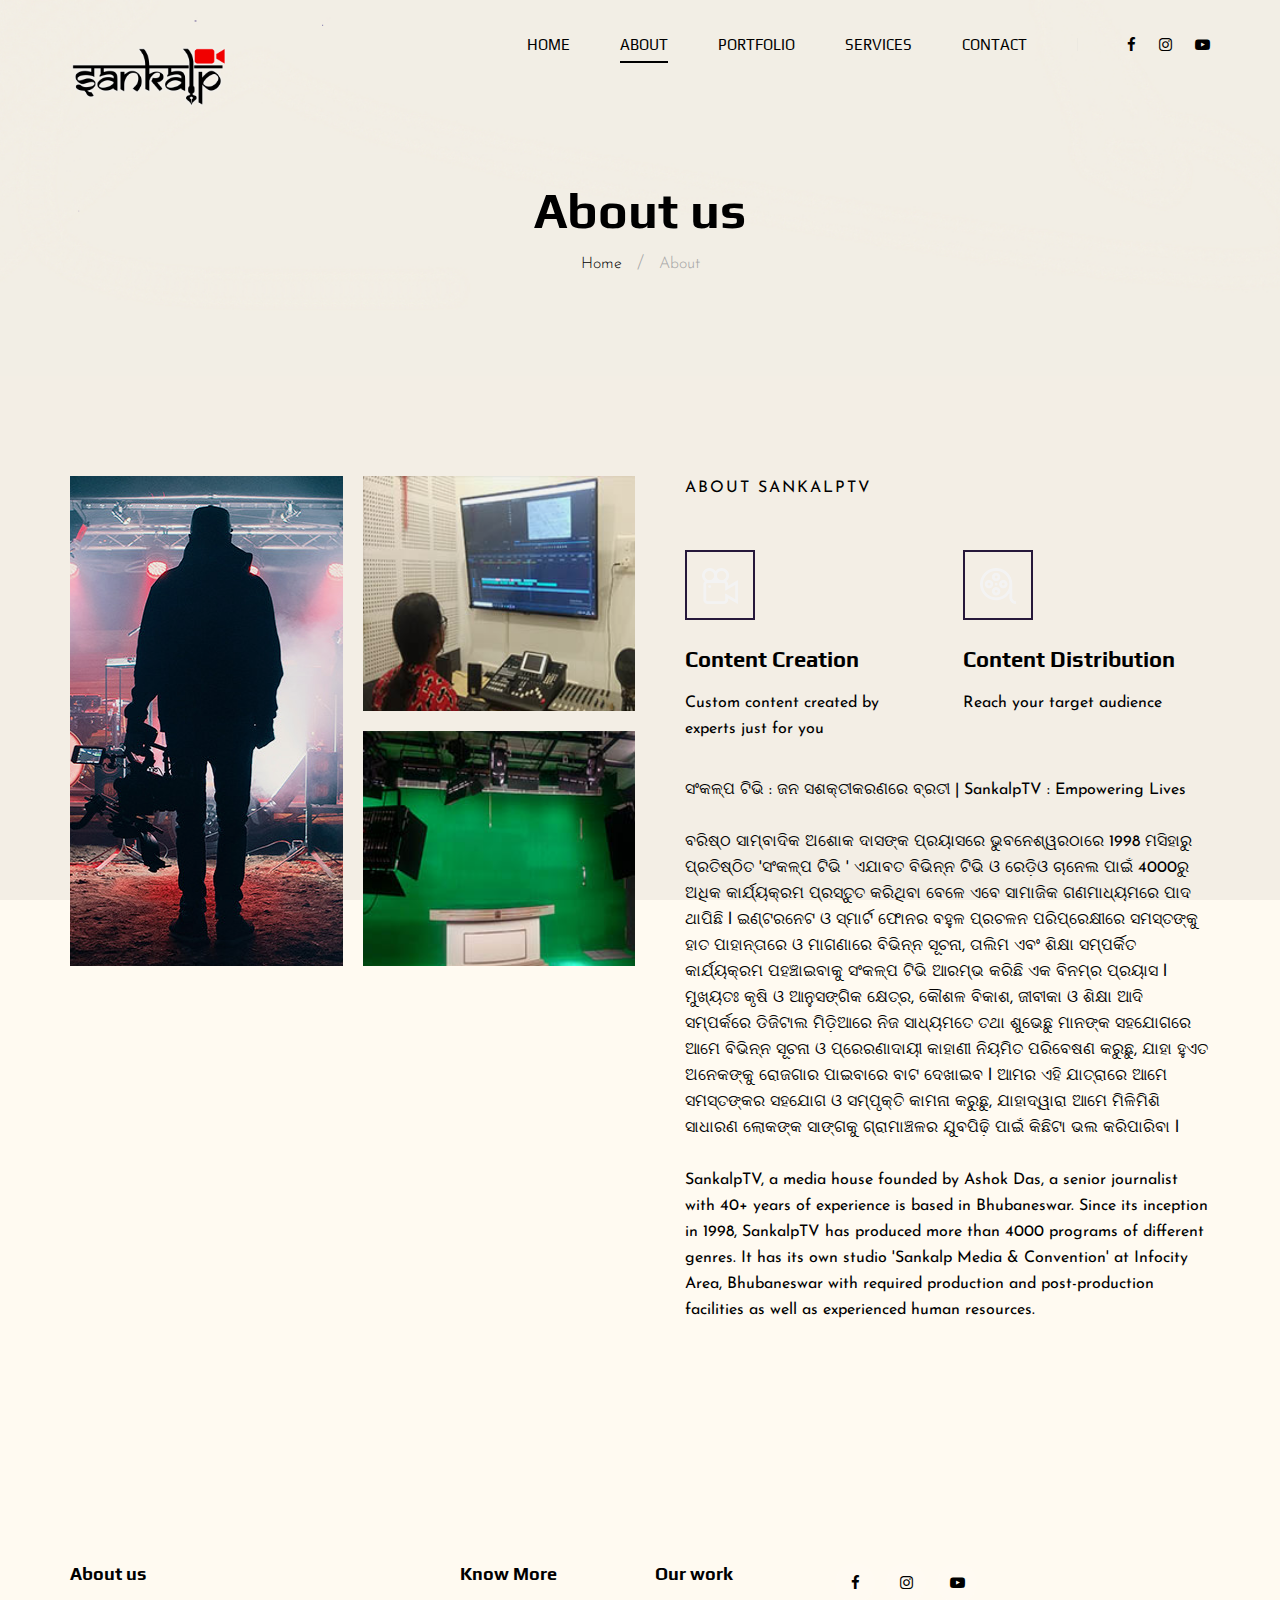
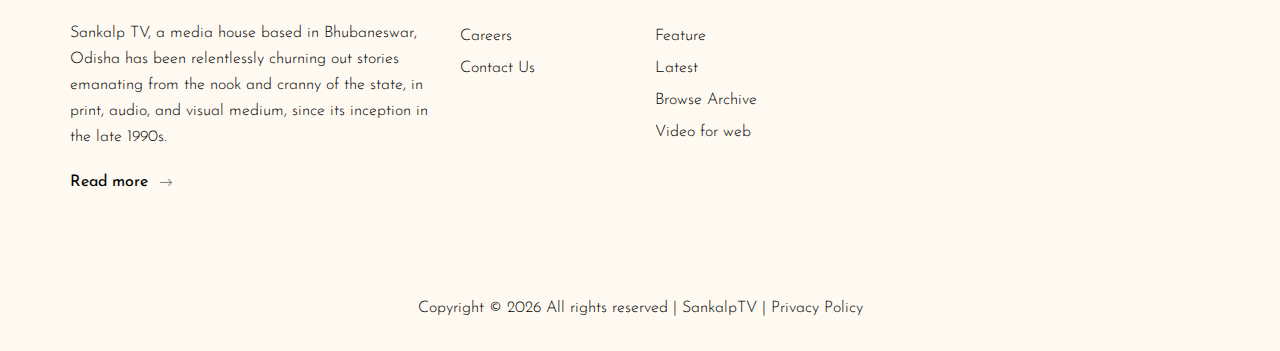
==== commit 672a62e6: "adding odia text" ====
--- a/about.html
+++ b/about.html
@@ -159,9 +159,11 @@
                         </div>
                     </div>
                     <div class="about__text__desc">
-                        <p>Sankalp TV, a media house based in Bhubaneswar, Odisha has been relentlessly churning out
-                            stories emanating from the nook and cranny of the state, in print, audio, and visual medium,
-                            since its inception in the late 1990s.
+                        <p>ସଂକଳ୍ପ ଟିଭି : ଜନ ସଶକ୍ତୀକରଣରେ ବ୍ରତୀ | SankalpTV : Empowering Lives
+                            <br><br>
+                            ବରିଷ୍ଠ ସାମ୍ବାଦିକ ଅଶୋକ ଦାସଙ୍କ ପ୍ରୟାସରେ ଭୁବନେଶ୍ୱରଠାରେ 1998 ମସିହାରୁ ପ୍ରତିଷ୍ଠିତ 'ସଂକଳ୍ପ ଟିଭି ' ଏଯାବତ ବିଭିନ୍ନ ଟିଭି ଓ ରେଡ଼ିଓ ଚାନେଲ ପାଇଁ 4000ରୁ ଅଧିକ କାର୍ଯ୍ୟକ୍ରମ ପ୍ରସ୍ତୁତ କରିଥିବା ବେଳେ ଏବେ ସାମାଜିକ ଗଣମାଧ୍ୟମରେ ପାଦ ଥାପିଛି l ଇଣ୍ଟରନେଟ ଓ ସ୍ମାର୍ଟ ଫୋନର ବହୁଳ ପ୍ରଚଳନ ପରିପ୍ରେକ୍ଷୀରେ ସମସ୍ତଙ୍କୁ ହାତ ପାହାନ୍ତାରେ ଓ ମାଗଣାରେ ବିଭିନ୍ନ ସୂଚନା, ତାଲିମ ଏବଂ ଶିକ୍ଷା ସମ୍ପର୍କିତ କାର୍ଯ୍ୟକ୍ରମ ପହଞ୍ଚାଇବାକୁ ସଂକଳ୍ପ ଟିଭି ଆରମ୍ଭ କରିଛି ଏକ ବିନମ୍ର ପ୍ରୟାସ l ମୁଖ୍ୟତଃ କୃଷି ଓ ଆନୁସଙ୍ଗିକ କ୍ଷେତ୍ର, କୌଶଳ ବିକାଶ, ଜୀବୀକା ଓ ଶିକ୍ଷା ଆଦି ସମ୍ପର୍କରେ ଡିଜିଟାଲ ମିଡ଼ିଆରେ ନିଜ ସାଧ୍ୟମତେ ତଥା ଶୁଭେଛୁ ମାନଙ୍କ ସହଯୋଗରେ ଆମେ ବିଭିନ୍ନ ସୂଚନା ଓ ପ୍ରେରଣାଦାୟୀ କାହାଣୀ ନିୟମିତ ପରିବେଷଣ କରୁଛୁ, ଯାହା ହୁଏତ ଅନେକଙ୍କୁ ରୋଜଗାର ପାଇବାରେ ବାଟ ଦେଖାଇବ l ଆମର ଏହି ଯାତ୍ରାରେ ଆମେ ସମସ୍ତଙ୍କର ସହଯୋଗ ଓ ସମ୍ପୃକ୍ତି କାମନା କରୁଛୁ, ଯାହାଦ୍ୱାରା ଆମେ ମିଳିମିଶି ସାଧାରଣ ଲୋକଙ୍କ ସାଙ୍ଗକୁ ଗ୍ରାମାଞ୍ଚଳର ଯୁବପିଢ଼ି ପାଇଁ କିଛିଟା ଭଲ କରିପାରିବା l
+                            <br><br>
+                            SankalpTV, a media house founded by Ashok Das, a senior journalist with 40+ years of experience is based in Bhubaneswar. Since its inception in 1998, SankalpTV has produced more than 4000 programs of different genres. It has its own studio 'Sankalp Media & Convention' at Infocity Area, Bhubaneswar with required production and post-production facilities as well as experienced human resources.
                         </p>
                     </div>
                 </div>
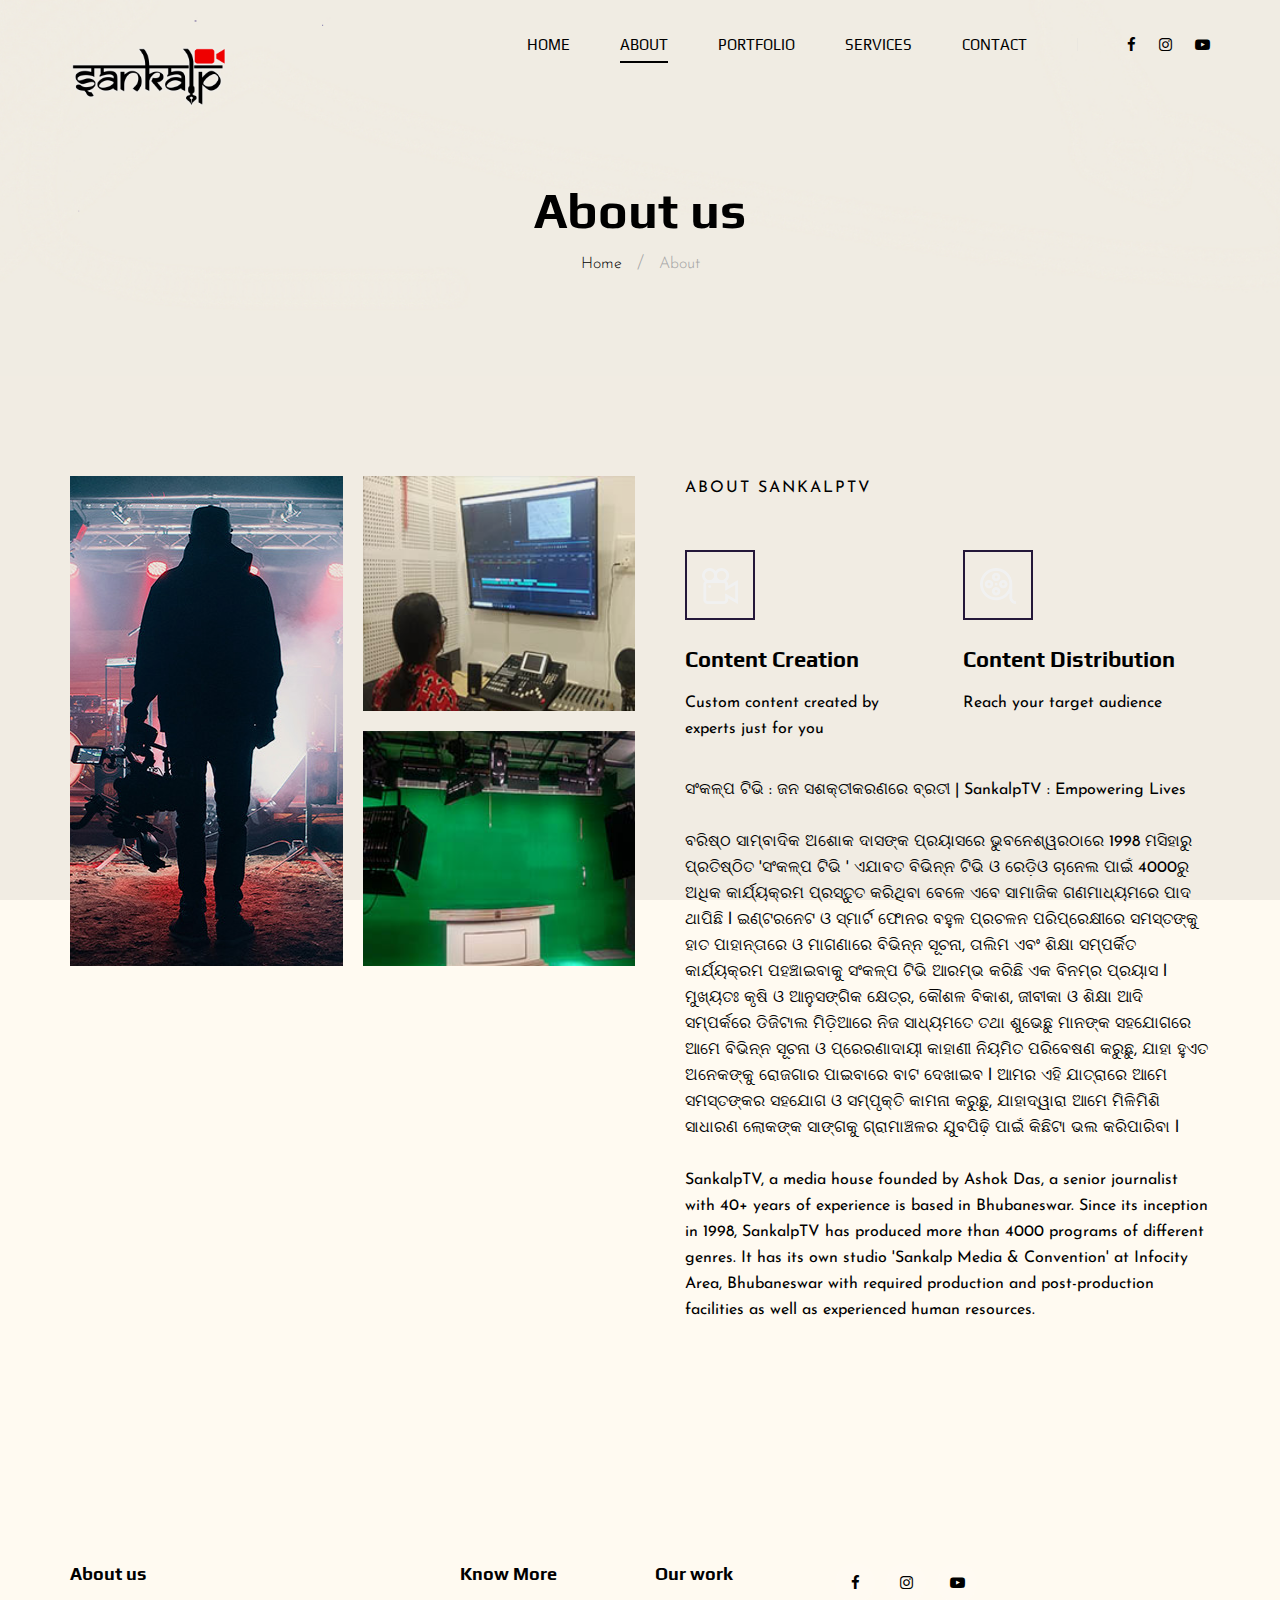
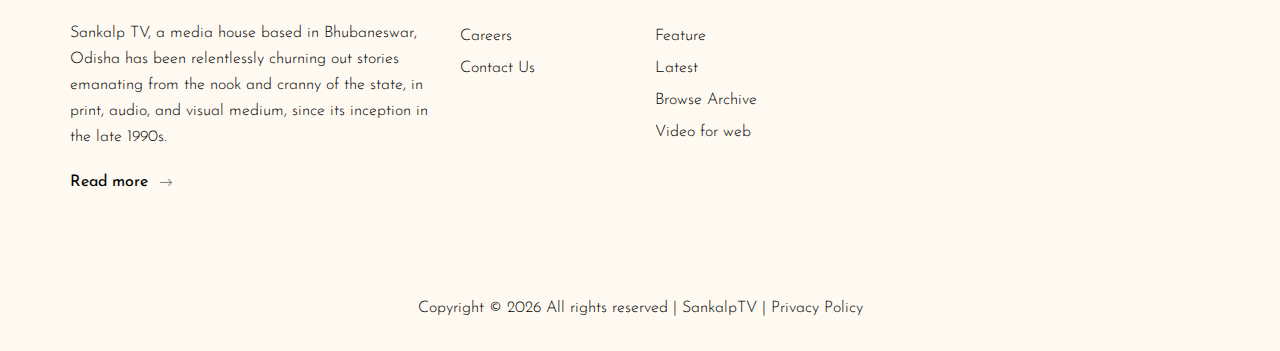
==== commit 66046855: "reformatting" ====
--- a/about.html
+++ b/about.html
@@ -161,9 +161,21 @@
                     <div class="about__text__desc">
                         <p>ସଂକଳ୍ପ ଟିଭି : ଜନ ସଶକ୍ତୀକରଣରେ ବ୍ରତୀ | SankalpTV : Empowering Lives
                             <br><br>
-                            ବରିଷ୍ଠ ସାମ୍ବାଦିକ ଅଶୋକ ଦାସଙ୍କ ପ୍ରୟାସରେ ଭୁବନେଶ୍ୱରଠାରେ 1998 ମସିହାରୁ ପ୍ରତିଷ୍ଠିତ 'ସଂକଳ୍ପ ଟିଭି ' ଏଯାବତ ବିଭିନ୍ନ ଟିଭି ଓ ରେଡ଼ିଓ ଚାନେଲ ପାଇଁ 4000ରୁ ଅଧିକ କାର୍ଯ୍ୟକ୍ରମ ପ୍ରସ୍ତୁତ କରିଥିବା ବେଳେ ଏବେ ସାମାଜିକ ଗଣମାଧ୍ୟମରେ ପାଦ ଥାପିଛି l ଇଣ୍ଟରନେଟ ଓ ସ୍ମାର୍ଟ ଫୋନର ବହୁଳ ପ୍ରଚଳନ ପରିପ୍ରେକ୍ଷୀରେ ସମସ୍ତଙ୍କୁ ହାତ ପାହାନ୍ତାରେ ଓ ମାଗଣାରେ ବିଭିନ୍ନ ସୂଚନା, ତାଲିମ ଏବଂ ଶିକ୍ଷା ସମ୍ପର୍କିତ କାର୍ଯ୍ୟକ୍ରମ ପହଞ୍ଚାଇବାକୁ ସଂକଳ୍ପ ଟିଭି ଆରମ୍ଭ କରିଛି ଏକ ବିନମ୍ର ପ୍ରୟାସ l ମୁଖ୍ୟତଃ କୃଷି ଓ ଆନୁସଙ୍ଗିକ କ୍ଷେତ୍ର, କୌଶଳ ବିକାଶ, ଜୀବୀକା ଓ ଶିକ୍ଷା ଆଦି ସମ୍ପର୍କରେ ଡିଜିଟାଲ ମିଡ଼ିଆରେ ନିଜ ସାଧ୍ୟମତେ ତଥା ଶୁଭେଛୁ ମାନଙ୍କ ସହଯୋଗରେ ଆମେ ବିଭିନ୍ନ ସୂଚନା ଓ ପ୍ରେରଣାଦାୟୀ କାହାଣୀ ନିୟମିତ ପରିବେଷଣ କରୁଛୁ, ଯାହା ହୁଏତ ଅନେକଙ୍କୁ ରୋଜଗାର ପାଇବାରେ ବାଟ ଦେଖାଇବ l ଆମର ଏହି ଯାତ୍ରାରେ ଆମେ ସମସ୍ତଙ୍କର ସହଯୋଗ ଓ ସମ୍ପୃକ୍ତି କାମନା କରୁଛୁ, ଯାହାଦ୍ୱାରା ଆମେ ମିଳିମିଶି ସାଧାରଣ ଲୋକଙ୍କ ସାଙ୍ଗକୁ ଗ୍ରାମାଞ୍ଚଳର ଯୁବପିଢ଼ି ପାଇଁ କିଛିଟା ଭଲ କରିପାରିବା l
+                            ବରିଷ୍ଠ ସାମ୍ବାଦିକ ଅଶୋକ ଦାସଙ୍କ ପ୍ରୟାସରେ ଭୁବନେଶ୍ୱରଠାରେ 1998 ମସିହାରୁ ପ୍ରତିଷ୍ଠିତ 'ସଂକଳ୍ପ ଟିଭି '
+                            ଏଯାବତ ବିଭିନ୍ନ ଟିଭି ଓ ରେଡ଼ିଓ ଚାନେଲ ପାଇଁ 4000ରୁ ଅଧିକ କାର୍ଯ୍ୟକ୍ରମ ପ୍ରସ୍ତୁତ କରିଥିବା ବେଳେ ଏବେ
+                            ସାମାଜିକ ଗଣମାଧ୍ୟମରେ ପାଦ ଥାପିଛି l ଇଣ୍ଟରନେଟ ଓ ସ୍ମାର୍ଟ ଫୋନର ବହୁଳ ପ୍ରଚଳନ ପରିପ୍ରେକ୍ଷୀରେ ସମସ୍ତଙ୍କୁ
+                            ହାତ ପାହାନ୍ତାରେ ଓ ମାଗଣାରେ ବିଭିନ୍ନ ସୂଚନା, ତାଲିମ ଏବଂ ଶିକ୍ଷା ସମ୍ପର୍କିତ କାର୍ଯ୍ୟକ୍ରମ ପହଞ୍ଚାଇବାକୁ
+                            ସଂକଳ୍ପ ଟିଭି ଆରମ୍ଭ କରିଛି ଏକ ବିନମ୍ର ପ୍ରୟାସ l ମୁଖ୍ୟତଃ କୃଷି ଓ ଆନୁସଙ୍ଗିକ କ୍ଷେତ୍ର, କୌଶଳ ବିକାଶ,
+                            ଜୀବୀକା ଓ ଶିକ୍ଷା ଆଦି ସମ୍ପର୍କରେ ଡିଜିଟାଲ ମିଡ଼ିଆରେ ନିଜ ସାଧ୍ୟମତେ ତଥା ଶୁଭେଛୁ ମାନଙ୍କ ସହଯୋଗରେ ଆମେ
+                            ବିଭିନ୍ନ ସୂଚନା ଓ ପ୍ରେରଣାଦାୟୀ କାହାଣୀ ନିୟମିତ ପରିବେଷଣ କରୁଛୁ, ଯାହା ହୁଏତ ଅନେକଙ୍କୁ ରୋଜଗାର ପାଇବାରେ
+                            ବାଟ ଦେଖାଇବ l ଆମର ଏହି ଯାତ୍ରାରେ ଆମେ ସମସ୍ତଙ୍କର ସହଯୋଗ ଓ ସମ୍ପୃକ୍ତି କାମନା କରୁଛୁ, ଯାହାଦ୍ୱାରା ଆମେ
+                            ମିଳିମିଶି ସାଧାରଣ ଲୋକଙ୍କ ସାଙ୍ଗକୁ ଗ୍ରାମାଞ୍ଚଳର ଯୁବପିଢ଼ି ପାଇଁ କିଛିଟା ଭଲ କରିପାରିବା l
                             <br><br>
-                            SankalpTV, a media house founded by Ashok Das, a senior journalist with 40+ years of experience is based in Bhubaneswar. Since its inception in 1998, SankalpTV has produced more than 4000 programs of different genres. It has its own studio 'Sankalp Media & Convention' at Infocity Area, Bhubaneswar with required production and post-production facilities as well as experienced human resources.
+                            SankalpTV, a media house founded by Ashok Das, a senior journalist with 40+ years of
+                            experience is based in Bhubaneswar. Since its inception in 1998, SankalpTV has produced more
+                            than 4000 programs of different genres. It has its own studio 'Sankalp Media & Convention'
+                            at Infocity Area, Bhubaneswar with required production and post-production facilities as
+                            well as experienced human resources.
                         </p>
                     </div>
                 </div>
@@ -482,6 +494,7 @@
                         <script>
                                 document.write(new Date().getFullYear());
 
+
                         </script>
                         All rights reserved | SankalpTV | <a href="./privacy-policy.html">Privacy Policy</a>
                     </p>
